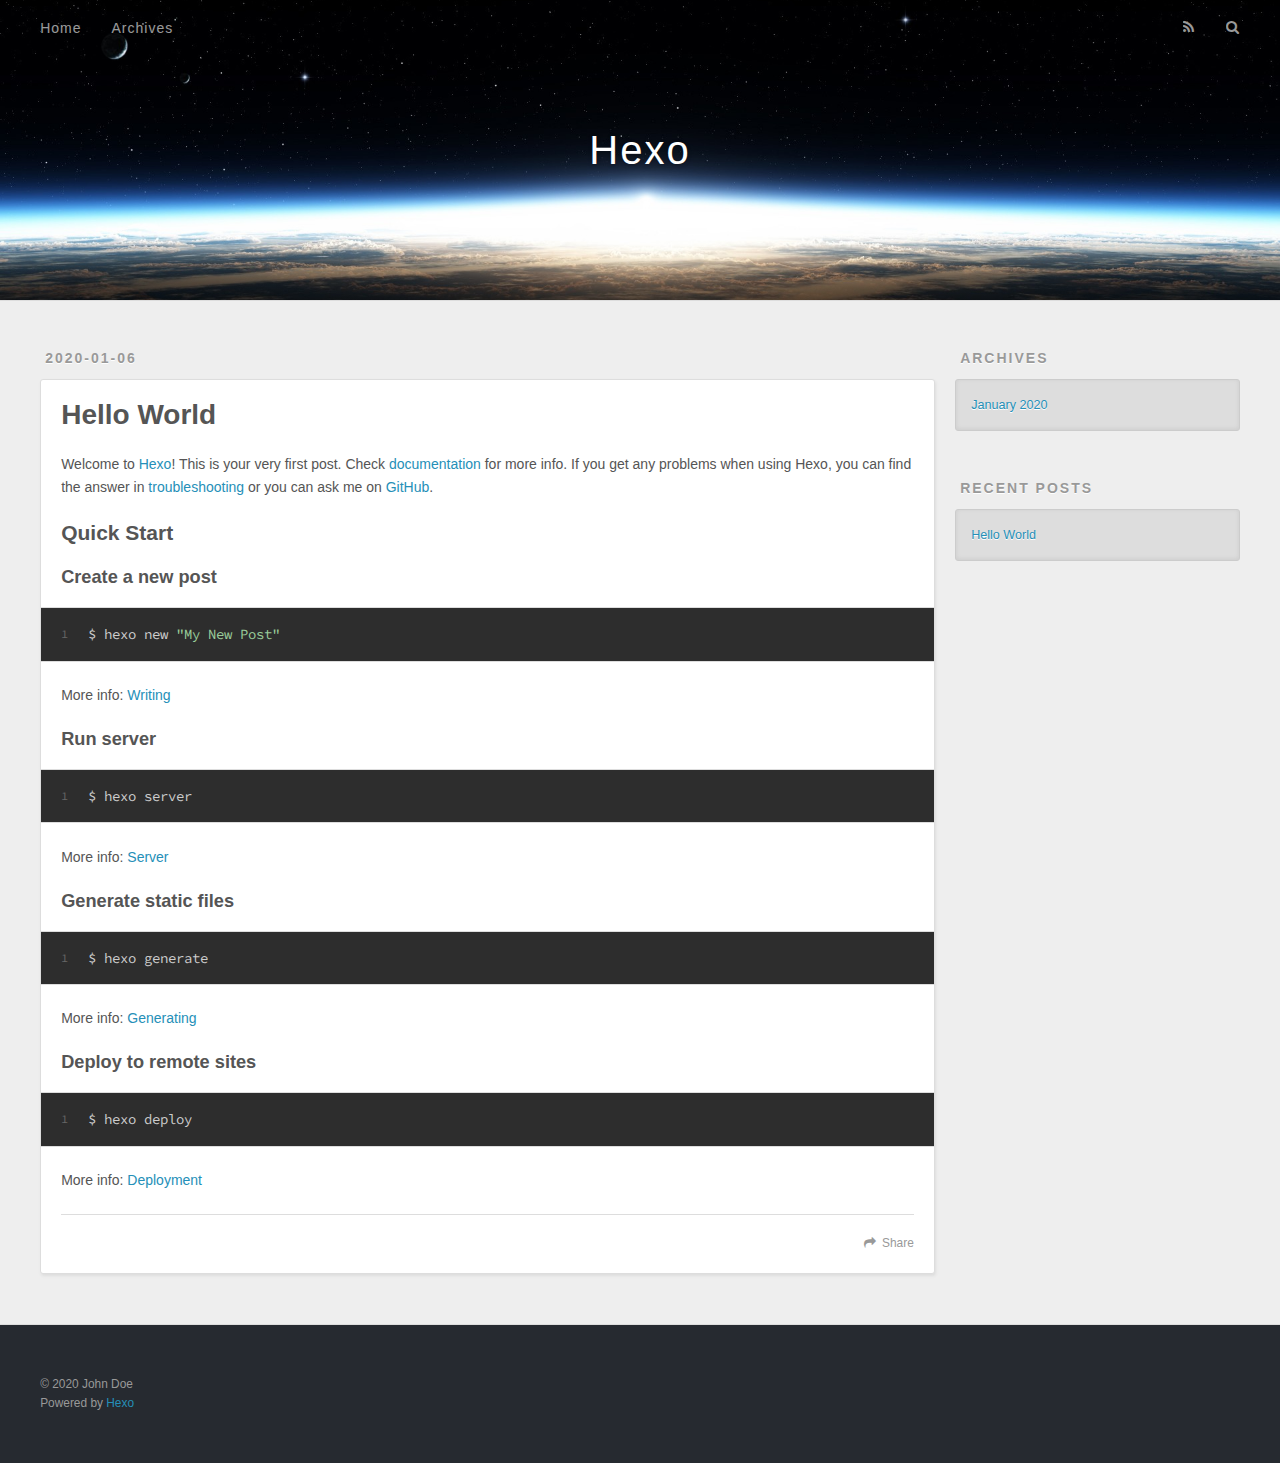
==== index.html @ 7b2fc975 "Site updated: 2020-01-06 14:04:21" ====
<!DOCTYPE html>
<html>
<head>
  <meta charset="utf-8">
  

  
  <title>Hexo</title>
  <meta name="viewport" content="width=device-width, initial-scale=1, maximum-scale=1">
  <meta property="og:type" content="website">
<meta property="og:title" content="Hexo">
<meta property="og:url" content="http://yoursite.com/index.html">
<meta property="og:site_name" content="Hexo">
<meta property="og:locale" content="en_US">
<meta property="article:author" content="John Doe">
<meta name="twitter:card" content="summary">
  
    <link rel="alternate" href="/atom.xml" title="Hexo" type="application/atom+xml">
  
  
    <link rel="icon" href="/favicon.png">
  
  
    <link href="//fonts.googleapis.com/css?family=Source+Code+Pro" rel="stylesheet" type="text/css">
  
  
<link rel="stylesheet" href="/css/style.css">

<meta name="generator" content="Hexo 4.2.0"></head>

<body>
  <div id="container">
    <div id="wrap">
      <header id="header">
  <div id="banner"></div>
  <div id="header-outer" class="outer">
    <div id="header-title" class="inner">
      <h1 id="logo-wrap">
        <a href="/" id="logo">Hexo</a>
      </h1>
      
    </div>
    <div id="header-inner" class="inner">
      <nav id="main-nav">
        <a id="main-nav-toggle" class="nav-icon"></a>
        
          <a class="main-nav-link" href="/">Home</a>
        
          <a class="main-nav-link" href="/archives">Archives</a>
        
      </nav>
      <nav id="sub-nav">
        
          <a id="nav-rss-link" class="nav-icon" href="/atom.xml" title="RSS Feed"></a>
        
        <a id="nav-search-btn" class="nav-icon" title="Search"></a>
      </nav>
      <div id="search-form-wrap">
        <form action="//google.com/search" method="get" accept-charset="UTF-8" class="search-form"><input type="search" name="q" class="search-form-input" placeholder="Search"><button type="submit" class="search-form-submit">&#xF002;</button><input type="hidden" name="sitesearch" value="http://yoursite.com"></form>
      </div>
    </div>
  </div>
</header>
      <div class="outer">
        <section id="main">
  
    <article id="post-hello-world" class="article article-type-post" itemscope itemprop="blogPost">
  <div class="article-meta">
    <a href="/2020/01/06/hello-world/" class="article-date">
  <time datetime="2020-01-06T05:38:58.947Z" itemprop="datePublished">2020-01-06</time>
</a>
    
  </div>
  <div class="article-inner">
    
    
      <header class="article-header">
        
  
    <h1 itemprop="name">
      <a class="article-title" href="/2020/01/06/hello-world/">Hello World</a>
    </h1>
  

      </header>
    
    <div class="article-entry" itemprop="articleBody">
      
        <p>Welcome to <a href="https://hexo.io/" target="_blank" rel="noopener">Hexo</a>! This is your very first post. Check <a href="https://hexo.io/docs/" target="_blank" rel="noopener">documentation</a> for more info. If you get any problems when using Hexo, you can find the answer in <a href="https://hexo.io/docs/troubleshooting.html" target="_blank" rel="noopener">troubleshooting</a> or you can ask me on <a href="https://github.com/hexojs/hexo/issues" target="_blank" rel="noopener">GitHub</a>.</p>
<h2 id="Quick-Start"><a href="#Quick-Start" class="headerlink" title="Quick Start"></a>Quick Start</h2><h3 id="Create-a-new-post"><a href="#Create-a-new-post" class="headerlink" title="Create a new post"></a>Create a new post</h3><figure class="highlight bash"><table><tr><td class="gutter"><pre><span class="line">1</span><br></pre></td><td class="code"><pre><span class="line">$ hexo new <span class="string">"My New Post"</span></span><br></pre></td></tr></table></figure>

<p>More info: <a href="https://hexo.io/docs/writing.html" target="_blank" rel="noopener">Writing</a></p>
<h3 id="Run-server"><a href="#Run-server" class="headerlink" title="Run server"></a>Run server</h3><figure class="highlight bash"><table><tr><td class="gutter"><pre><span class="line">1</span><br></pre></td><td class="code"><pre><span class="line">$ hexo server</span><br></pre></td></tr></table></figure>

<p>More info: <a href="https://hexo.io/docs/server.html" target="_blank" rel="noopener">Server</a></p>
<h3 id="Generate-static-files"><a href="#Generate-static-files" class="headerlink" title="Generate static files"></a>Generate static files</h3><figure class="highlight bash"><table><tr><td class="gutter"><pre><span class="line">1</span><br></pre></td><td class="code"><pre><span class="line">$ hexo generate</span><br></pre></td></tr></table></figure>

<p>More info: <a href="https://hexo.io/docs/generating.html" target="_blank" rel="noopener">Generating</a></p>
<h3 id="Deploy-to-remote-sites"><a href="#Deploy-to-remote-sites" class="headerlink" title="Deploy to remote sites"></a>Deploy to remote sites</h3><figure class="highlight bash"><table><tr><td class="gutter"><pre><span class="line">1</span><br></pre></td><td class="code"><pre><span class="line">$ hexo deploy</span><br></pre></td></tr></table></figure>

<p>More info: <a href="https://hexo.io/docs/one-command-deployment.html" target="_blank" rel="noopener">Deployment</a></p>

      
    </div>
    <footer class="article-footer">
      <a data-url="http://yoursite.com/2020/01/06/hello-world/" data-id="ck520ptpa0000sswb1iw3hkyk" class="article-share-link">Share</a>
      
      
    </footer>
  </div>
  
</article>


  


</section>
        
          <aside id="sidebar">
  
    

  
    

  
    
  
    
  <div class="widget-wrap">
    <h3 class="widget-title">Archives</h3>
    <div class="widget">
      <ul class="archive-list"><li class="archive-list-item"><a class="archive-list-link" href="/archives/2020/01/">January 2020</a></li></ul>
    </div>
  </div>


  
    
  <div class="widget-wrap">
    <h3 class="widget-title">Recent Posts</h3>
    <div class="widget">
      <ul>
        
          <li>
            <a href="/2020/01/06/hello-world/">Hello World</a>
          </li>
        
      </ul>
    </div>
  </div>

  
</aside>
        
      </div>
      <footer id="footer">
  
  <div class="outer">
    <div id="footer-info" class="inner">
      &copy; 2020 John Doe<br>
      Powered by <a href="http://hexo.io/" target="_blank">Hexo</a>
    </div>
  </div>
</footer>
    </div>
    <nav id="mobile-nav">
  
    <a href="/" class="mobile-nav-link">Home</a>
  
    <a href="/archives" class="mobile-nav-link">Archives</a>
  
</nav>
    

<script src="//ajax.googleapis.com/ajax/libs/jquery/2.0.3/jquery.min.js"></script>


  
<link rel="stylesheet" href="/fancybox/jquery.fancybox.css">

  
<script src="/fancybox/jquery.fancybox.pack.js"></script>




<script src="/js/script.js"></script>




  </div>
</body>
</html>
---- css/style.css ----
body {
  width: 100%;
}
body:before,
body:after {
  content: "";
  display: table;
}
body:after {
  clear: both;
}
html,
body,
div,
span,
applet,
object,
iframe,
h1,
h2,
h3,
h4,
h5,
h6,
p,
blockquote,
pre,
a,
abbr,
acronym,
address,
big,
cite,
code,
del,
dfn,
em,
img,
ins,
kbd,
q,
s,
samp,
small,
strike,
strong,
sub,
sup,
tt,
var,
dl,
dt,
dd,
ol,
ul,
li,
fieldset,
form,
label,
legend,
table,
caption,
tbody,
tfoot,
thead,
tr,
th,
td {
  margin: 0;
  padding: 0;
  border: 0;
  outline: 0;
  font-weight: inherit;
  font-style: inherit;
  font-family: inherit;
  font-size: 100%;
  vertical-align: baseline;
}
body {
  line-height: 1;
  color: #000;
  background: #fff;
}
ol,
ul {
  list-style: none;
}
table {
  border-collapse: separate;
  border-spacing: 0;
  vertical-align: middle;
}
caption,
th,
td {
  text-align: left;
  font-weight: normal;
  vertical-align: middle;
}
a img {
  border: none;
}
input,
button {
  margin: 0;
  padding: 0;
}
input::-moz-focus-inner,
button::-moz-focus-inner {
  border: 0;
  padding: 0;
}
@font-face {
  font-family: FontAwesome;
  font-style: normal;
  font-weight: normal;
  src: url("fonts/fontawesome-webfont.eot?v=#4.0.3");
  src: url("fonts/fontawesome-webfont.eot?#iefix&v=#4.0.3") format("embedded-opentype"), url("fonts/fontawesome-webfont.woff?v=#4.0.3") format("woff"), url("fonts/fontawesome-webfont.ttf?v=#4.0.3") format("truetype"), url("fonts/fontawesome-webfont.svg#fontawesomeregular?v=#4.0.3") format("svg");
}
html,
body,
#container {
  height: 100%;
}
body {
  background: #eee;
  font: 14px -apple-system, BlinkMacSystemFont, "Segoe UI", "Roboto", "Oxygen", "Ubuntu", "Cantarell", "Fira Sans", "Droid Sans", "Helvetica Neue", sans-serif;
  -webkit-text-size-adjust: 100%;
}
.outer {
  max-width: 1220px;
  margin: 0 auto;
  padding: 0 20px;
}
.outer:before,
.outer:after {
  content: "";
  display: table;
}
.outer:after {
  clear: both;
}
.inner {
  display: inline;
  float: left;
  width: 98.33333333333333%;
  margin: 0 0.833333333333333%;
}
.left,
.alignleft {
  float: left;
}
.right,
.alignright {
  float: right;
}
.clear {
  clear: both;
}
#container {
  position: relative;
}
.mobile-nav-on {
  overflow: hidden;
}
#wrap {
  height: 100%;
  width: 100%;
  position: absolute;
  top: 0;
  left: 0;
  -webkit-transition: 0.2s ease-out;
  -moz-transition: 0.2s ease-out;
  -ms-transition: 0.2s ease-out;
  transition: 0.2s ease-out;
  z-index: 1;
  background: #eee;
}
.mobile-nav-on #wrap {
  left: 280px;
}
@media screen and (min-width: 768px) {
  #main {
    display: inline;
    float: left;
    width: 73.33333333333333%;
    margin: 0 0.833333333333333%;
  }
}
.article-date,
.article-category-link,
.archive-year,
.widget-title {
  text-decoration: none;
  text-transform: uppercase;
  letter-spacing: 2px;
  color: #999;
  margin-bottom: 1em;
  margin-left: 5px;
  line-height: 1em;
  text-shadow: 0 1px #fff;
  font-weight: bold;
}
.article-inner,
.archive-article-inner {
  background: #fff;
  -webkit-box-shadow: 1px 2px 3px #ddd;
  box-shadow: 1px 2px 3px #ddd;
  border: 1px solid #ddd;
  border-radius: 3px;
}
.article-entry h1,
.widget h1 {
  font-size: 2em;
}
.article-entry h2,
.widget h2 {
  font-size: 1.5em;
}
.article-entry h3,
.widget h3 {
  font-size: 1.3em;
}
.article-entry h4,
.widget h4 {
  font-size: 1.2em;
}
.article-entry h5,
.widget h5 {
  font-size: 1em;
}
.article-entry h6,
.widget h6 {
  font-size: 1em;
  color: #999;
}
.article-entry hr,
.widget hr {
  border: 1px dashed #ddd;
}
.article-entry strong,
.widget strong {
  font-weight: bold;
}
.article-entry em,
.widget em,
.article-entry cite,
.widget cite {
  font-style: italic;
}
.article-entry sup,
.widget sup,
.article-entry sub,
.widget sub {
  font-size: 0.75em;
  line-height: 0;
  position: relative;
  vertical-align: baseline;
}
.article-entry sup,
.widget sup {
  top: -0.5em;
}
.article-entry sub,
.widget sub {
  bottom: -0.2em;
}
.article-entry small,
.widget small {
  font-size: 0.85em;
}
.article-entry acronym,
.widget acronym,
.article-entry abbr,
.widget abbr {
  border-bottom: 1px dotted;
}
.article-entry ul,
.widget ul,
.article-entry ol,
.widget ol,
.article-entry dl,
.widget dl {
  margin: 0 20px;
  line-height: 1.6em;
}
.article-entry ul ul,
.widget ul ul,
.article-entry ol ul,
.widget ol ul,
.article-entry ul ol,
.widget ul ol,
.article-entry ol ol,
.widget ol ol {
  margin-top: 0;
  margin-bottom: 0;
}
.article-entry ul,
.widget ul {
  list-style: disc;
}
.article-entry ol,
.widget ol {
  list-style: decimal;
}
.article-entry dt,
.widget dt {
  font-weight: bold;
}
#header {
  height: 300px;
  position: relative;
  border-bottom: 1px solid #ddd;
}
#header:before,
#header:after {
  content: "";
  position: absolute;
  left: 0;
  right: 0;
  height: 40px;
}
#header:before {
  top: 0;
  background: -webkit-linear-gradient(rgba(0,0,0,0.2), transparent);
  background: -moz-linear-gradient(rgba(0,0,0,0.2), transparent);
  background: -ms-linear-gradient(rgba(0,0,0,0.2), transparent);
  background: linear-gradient(rgba(0,0,0,0.2), transparent);
}
#header:after {
  bottom: 0;
  background: -webkit-linear-gradient(transparent, rgba(0,0,0,0.2));
  background: -moz-linear-gradient(transparent, rgba(0,0,0,0.2));
  background: -ms-linear-gradient(transparent, rgba(0,0,0,0.2));
  background: linear-gradient(transparent, rgba(0,0,0,0.2));
}
#header-outer {
  height: 100%;
  position: relative;
}
#header-inner {
  position: relative;
  overflow: hidden;
}
#banner {
  position: absolute;
  top: 0;
  left: 0;
  width: 100%;
  height: 100%;
  background: url("images/banner.jpg") center #000;
  -webkit-background-size: cover;
  -moz-background-size: cover;
  background-size: cover;
  z-index: -1;
}
#header-title {
  text-align: center;
  height: 40px;
  position: absolute;
  top: 50%;
  left: 0;
  margin-top: -20px;
}
#logo,
#subtitle {
  text-decoration: none;
  color: #fff;
  font-weight: 300;
  text-shadow: 0 1px 4px rgba(0,0,0,0.3);
}
#logo {
  font-size: 40px;
  line-height: 40px;
  letter-spacing: 2px;
}
#subtitle {
  font-size: 16px;
  line-height: 16px;
  letter-spacing: 1px;
}
#subtitle-wrap {
  margin-top: 16px;
}
#main-nav {
  float: left;
  margin-left: -15px;
}
.nav-icon,
.main-nav-link {
  float: left;
  color: #fff;
  opacity: 0.6;
  text-decoration: none;
  text-shadow: 0 1px rgba(0,0,0,0.2);
  -webkit-transition: opacity 0.2s;
  -moz-transition: opacity 0.2s;
  -ms-transition: opacity 0.2s;
  transition: opacity 0.2s;
  display: block;
  padding: 20px 15px;
}
.nav-icon:hover,
.main-nav-link:hover {
  opacity: 1;
}
.nav-icon {
  font-family: FontAwesome;
  text-align: center;
  font-size: 14px;
  width: 14px;
  height: 14px;
  padding: 20px 15px;
  position: relative;
  cursor: pointer;
}
.main-nav-link {
  font-weight: 300;
  letter-spacing: 1px;
}
@media screen and (max-width: 479px) {
  .main-nav-link {
    display: none;
  }
}
#main-nav-toggle {
  display: none;
}
#main-nav-toggle:before {
  content: "\f0c9";
}
@media screen and (max-width: 479px) {
  #main-nav-toggle {
    display: block;
  }
}
#sub-nav {
  float: right;
  margin-right: -15px;
}
#nav-rss-link:before {
  content: "\f09e";
}
#nav-search-btn:before {
  content: "\f002";
}
#search-form-wrap {
  position: absolute;
  top: 15px;
  width: 150px;
  height: 30px;
  right: -150px;
  opacity: 0;
  -webkit-transition: 0.2s ease-out;
  -moz-transition: 0.2s ease-out;
  -ms-transition: 0.2s ease-out;
  transition: 0.2s ease-out;
}
#search-form-wrap.on {
  opacity: 1;
  right: 0;
}
@media screen and (max-width: 479px) {
  #search-form-wrap {
    width: 100%;
    right: -100%;
  }
}
.search-form {
  position: absolute;
  top: 0;
  left: 0;
  right: 0;
  background: #fff;
  padding: 5px 15px;
  border-radius: 15px;
  -webkit-box-shadow: 0 0 10px rgba(0,0,0,0.3);
  box-shadow: 0 0 10px rgba(0,0,0,0.3);
}
.search-form-input {
  border: none;
  background: none;
  color: #555;
  width: 100%;
  font: 13px -apple-system, BlinkMacSystemFont, "Segoe UI", "Roboto", "Oxygen", "Ubuntu", "Cantarell", "Fira Sans", "Droid Sans", "Helvetica Neue", sans-serif;
  outline: none;
}
.search-form-input::-webkit-search-results-decoration,
.search-form-input::-webkit-search-cancel-button {
  -webkit-appearance: none;
}
.search-form-submit {
  position: absolute;
  top: 50%;
  right: 10px;
  margin-top: -7px;
  font: 13px FontAwesome;
  border: none;
  background: none;
  color: #bbb;
  cursor: pointer;
}
.search-form-submit:hover,
.search-form-submit:focus {
  color: #777;
}
.article {
  margin: 50px 0;
}
.article-inner {
  overflow: hidden;
}
.article-meta:before,
.article-meta:after {
  content: "";
  display: table;
}
.article-meta:after {
  clear: both;
}
.article-date {
  float: left;
}
.article-category {
  float: left;
  line-height: 1em;
  color: #ccc;
  text-shadow: 0 1px #fff;
  margin-left: 8px;
}
.article-category:before {
  content: "\2022";
}
.article-category-link {
  margin: 0 12px 1em;
}
.article-header {
  padding: 20px 20px 0;
}
.article-title {
  text-decoration: none;
  font-size: 2em;
  font-weight: bold;
  color: #555;
  line-height: 1.1em;
  -webkit-transition: color 0.2s;
  -moz-transition: color 0.2s;
  -ms-transition: color 0.2s;
  transition: color 0.2s;
}
a.article-title:hover {
  color: #258fb8;
}
.article-entry {
  color: #555;
  padding: 0 20px;
}
.article-entry:before,
.article-entry:after {
  content: "";
  display: table;
}
.article-entry:after {
  clear: both;
}
.article-entry p,
.article-entry table {
  line-height: 1.6em;
  margin: 1.6em 0;
}
.article-entry h1,
.article-entry h2,
.article-entry h3,
.article-entry h4,
.article-entry h5,
.article-entry h6 {
  font-weight: bold;
}
.article-entry h1,
.article-entry h2,
.article-entry h3,
.article-entry h4,
.article-entry h5,
.article-entry h6 {
  line-height: 1.1em;
  margin: 1.1em 0;
}
.article-entry a {
  color: #258fb8;
  text-decoration: none;
}
.article-entry a:hover {
  text-decoration: underline;
}
.article-entry ul,
.article-entry ol,
.article-entry dl {
  margin-top: 1.6em;
  margin-bottom: 1.6em;
}
.article-entry img,
.article-entry video {
  max-width: 100%;
  height: auto;
  display: block;
  margin: auto;
}
.article-entry iframe {
  border: none;
}
.article-entry table {
  width: 100%;
  border-collapse: collapse;
  border-spacing: 0;
}
.article-entry th {
  font-weight: bold;
  border-bottom: 3px solid #ddd;
  padding-bottom: 0.5em;
}
.article-entry td {
  border-bottom: 1px solid #ddd;
  padding: 10px 0;
}
.article-entry blockquote {
  font-family: Georgia, "Times New Roman", serif;
  font-size: 1.4em;
  margin: 1.6em 20px;
  text-align: center;
}
.article-entry blockquote footer {
  font-size: 14px;
  margin: 1.6em 0;
  font-family: -apple-system, BlinkMacSystemFont, "Segoe UI", "Roboto", "Oxygen", "Ubuntu", "Cantarell", "Fira Sans", "Droid Sans", "Helvetica Neue", sans-serif;
}
.article-entry blockquote footer cite:before {
  content: "—";
  padding: 0 0.5em;
}
.article-entry .pullquote {
  text-align: left;
  width: 45%;
  margin: 0;
}
.article-entry .pullquote.left {
  margin-left: 0.5em;
  margin-right: 1em;
}
.article-entry .pullquote.right {
  margin-right: 0.5em;
  margin-left: 1em;
}
.article-entry .caption {
  color: #999;
  display: block;
  font-size: 0.9em;
  margin-top: 0.5em;
  position: relative;
  text-align: center;
}
.article-entry .video-container {
  position: relative;
  padding-top: 56.25%;
  height: 0;
  overflow: hidden;
}
.article-entry .video-container iframe,
.article-entry .video-container object,
.article-entry .video-container embed {
  position: absolute;
  top: 0;
  left: 0;
  width: 100%;
  height: 100%;
  margin-top: 0;
}
.article-more-link a {
  display: inline-block;
  line-height: 1em;
  padding: 6px 15px;
  border-radius: 15px;
  background: #eee;
  color: #999;
  text-shadow: 0 1px #fff;
  text-decoration: none;
}
.article-more-link a:hover {
  background: #258fb8;
  color: #fff;
  text-decoration: none;
  text-shadow: 0 1px #1e7293;
}
.article-footer {
  font-size: 0.85em;
  line-height: 1.6em;
  border-top: 1px solid #ddd;
  padding-top: 1.6em;
  margin: 0 20px 20px;
}
.article-footer:before,
.article-footer:after {
  content: "";
  display: table;
}
.article-footer:after {
  clear: both;
}
.article-footer a {
  color: #999;
  text-decoration: none;
}
.article-footer a:hover {
  color: #555;
}
.article-tag-list-item {
  float: left;
  margin-right: 10px;
}
.article-tag-list-link:before {
  content: "#";
}
.article-comment-link {
  float: right;
}
.article-comment-link:before {
  content: "\f075";
  font-family: FontAwesome;
  padding-right: 8px;
}
.article-share-link {
  cursor: pointer;
  float: right;
  margin-left: 20px;
}
.article-share-link:before {
  content: "\f064";
  font-family: FontAwesome;
  padding-right: 6px;
}
#article-nav {
  position: relative;
}
#article-nav:before,
#article-nav:after {
  content: "";
  display: table;
}
#article-nav:after {
  clear: both;
}
@media screen and (min-width: 768px) {
  #article-nav {
    margin: 50px 0;
  }
  #article-nav:before {
    width: 8px;
    height: 8px;
    position: absolute;
    top: 50%;
    left: 50%;
    margin-top: -4px;
    margin-left: -4px;
    content: "";
    border-radius: 50%;
    background: #ddd;
    -webkit-box-shadow: 0 1px 2px #fff;
    box-shadow: 0 1px 2px #fff;
  }
}
.article-nav-link-wrap {
  text-decoration: none;
  text-shadow: 0 1px #fff;
  color: #999;
  -webkit-box-sizing: border-box;
  -moz-box-sizing: border-box;
  box-sizing: border-box;
  margin-top: 50px;
  text-align: center;
  display: block;
}
.article-nav-link-wrap:hover {
  color: #555;
}
@media screen and (min-width: 768px) {
  .article-nav-link-wrap {
    width: 50%;
    margin-top: 0;
  }
}
@media screen and (min-width: 768px) {
  #article-nav-newer {
    float: left;
    text-align: right;
    padding-right: 20px;
  }
}
@media screen and (min-width: 768px) {
  #article-nav-older {
    float: right;
    text-align: left;
    padding-left: 20px;
  }
}
.article-nav-caption {
  text-transform: uppercase;
  letter-spacing: 2px;
  color: #ddd;
  line-height: 1em;
  font-weight: bold;
}
#article-nav-newer .article-nav-caption {
  margin-right: -2px;
}
.article-nav-title {
  font-size: 0.85em;
  line-height: 1.6em;
  margin-top: 0.5em;
}
.article-share-box {
  position: absolute;
  display: none;
  background: #fff;
  -webkit-box-shadow: 1px 2px 10px rgba(0,0,0,0.2);
  box-shadow: 1px 2px 10px rgba(0,0,0,0.2);
  border-radius: 3px;
  margin-left: -145px;
  overflow: hidden;
  z-index: 1;
}
.article-share-box.on {
  display: block;
}
.article-share-input {
  width: 100%;
  background: none;
  -webkit-box-sizing: border-box;
  -moz-box-sizing: border-box;
  box-sizing: border-box;
  font: 14px -apple-system, BlinkMacSystemFont, "Segoe UI", "Roboto", "Oxygen", "Ubuntu", "Cantarell", "Fira Sans", "Droid Sans", "Helvetica Neue", sans-serif;
  padding: 0 15px;
  color: #555;
  outline: none;
  border: 1px solid #ddd;
  border-radius: 3px 3px 0 0;
  height: 36px;
  line-height: 36px;
}
.article-share-links {
  background: #eee;
}
.article-share-links:before,
.article-share-links:after {
  content: "";
  display: table;
}
.article-share-links:after {
  clear: both;
}
.article-share-twitter,
.article-share-facebook,
.article-share-pinterest,
.article-share-google {
  width: 50px;
  height: 36px;
  display: block;
  float: left;
  position: relative;
  color: #999;
  text-shadow: 0 1px #fff;
}
.article-share-twitter:before,
.article-share-facebook:before,
.article-share-pinterest:before,
.article-share-google:before {
  font-size: 20px;
  font-family: FontAwesome;
  width: 20px;
  height: 20px;
  position: absolute;
  top: 50%;
  left: 50%;
  margin-top: -10px;
  margin-left: -10px;
  text-align: center;
}
.article-share-twitter:hover,
.article-share-facebook:hover,
.article-share-pinterest:hover,
.article-share-google:hover {
  color: #fff;
}
.article-share-twitter:before {
  content: "\f099";
}
.article-share-twitter:hover {
  background: #00aced;
  text-shadow: 0 1px #008abe;
}
.article-share-facebook:before {
  content: "\f09a";
}
.article-share-facebook:hover {
  background: #3b5998;
  text-shadow: 0 1px #2f477a;
}
.article-share-pinterest:before {
  content: "\f0d2";
}
.article-share-pinterest:hover {
  background: #cb2027;
  text-shadow: 0 1px #a21a1f;
}
.article-share-google:before {
  content: "\f0d5";
}
.article-share-google:hover {
  background: #dd4b39;
  text-shadow: 0 1px #be3221;
}
.article-gallery {
  background: #000;
  position: relative;
}
.article-gallery-photos {
  position: relative;
  overflow: hidden;
}
.article-gallery-img {
  display: none;
  max-width: 100%;
}
.article-gallery-img:first-child {
  display: block;
}
.article-gallery-img.loaded {
  position: absolute;
  display: block;
}
.article-gallery-img img {
  display: block;
  max-width: 100%;
  margin: 0 auto;
}
#comments {
  background: #fff;
  -webkit-box-shadow: 1px 2px 3px #ddd;
  box-shadow: 1px 2px 3px #ddd;
  padding: 20px;
  border: 1px solid #ddd;
  border-radius: 3px;
  margin: 50px 0;
}
#comments a {
  color: #258fb8;
}
.archives-wrap {
  margin: 50px 0;
}
.archives:before,
.archives:after {
  content: "";
  display: table;
}
.archives:after {
  clear: both;
}
.archive-year-wrap {
  margin-bottom: 1em;
}
.archives {
  -webkit-column-gap: 10px;
  -moz-column-gap: 10px;
  column-gap: 10px;
}
@media screen and (min-width: 480px) and (max-width: 767px) {
  .archives {
    -webkit-column-count: 2;
    -moz-column-count: 2;
    column-count: 2;
  }
}
@media screen and (min-width: 768px) {
  .archives {
    -webkit-column-count: 3;
    -moz-column-count: 3;
    column-count: 3;
  }
}
.archive-article {
  -webkit-column-break-inside: avoid;
  page-break-inside: avoid;
  overflow: hidden;
  break-inside: avoid-column;
}
.archive-article-inner {
  padding: 10px;
  margin-bottom: 15px;
}
.archive-article-title {
  text-decoration: none;
  font-weight: bold;
  color: #555;
  -webkit-transition: color 0.2s;
  -moz-transition: color 0.2s;
  -ms-transition: color 0.2s;
  transition: color 0.2s;
  line-height: 1.6em;
}
.archive-article-title:hover {
  color: #258fb8;
}
.archive-article-footer {
  margin-top: 1em;
}
.archive-article-date {
  color: #999;
  text-decoration: none;
  font-size: 0.85em;
  line-height: 1em;
  margin-bottom: 0.5em;
  display: block;
}
#page-nav {
  margin: 50px auto;
  background: #fff;
  -webkit-box-shadow: 1px 2px 3px #ddd;
  box-shadow: 1px 2px 3px #ddd;
  border: 1px solid #ddd;
  border-radius: 3px;
  text-align: center;
  color: #999;
  overflow: hidden;
}
#page-nav:before,
#page-nav:after {
  content: "";
  display: table;
}
#page-nav:after {
  clear: both;
}
#page-nav a,
#page-nav span {
  padding: 10px 20px;
  line-height: 1;
  height: 2ex;
}
#page-nav a {
  color: #999;
  text-decoration: none;
}
#page-nav a:hover {
  background: #999;
  color: #fff;
}
#page-nav .prev {
  float: left;
}
#page-nav .next {
  float: right;
}
#page-nav .page-number {
  display: inline-block;
}
@media screen and (max-width: 479px) {
  #page-nav .page-number {
    display: none;
  }
}
#page-nav .current {
  color: #555;
  font-weight: bold;
}
#page-nav .space {
  color: #ddd;
}
#footer {
  background: #262a30;
  padding: 50px 0;
  border-top: 1px solid #ddd;
  color: #999;
}
#footer a {
  color: #258fb8;
  text-decoration: none;
}
#footer a:hover {
  text-decoration: underline;
}
#footer-info {
  line-height: 1.6em;
  font-size: 0.85em;
}
.article-entry pre,
.article-entry .highlight {
  background: #2d2d2d;
  margin: 0 -20px;
  padding: 15px 20px;
  border-style: solid;
  border-color: #ddd;
  border-width: 1px 0;
  overflow: auto;
  color: #ccc;
  line-height: 22.400000000000002px;
}
.article-entry .highlight .gutter pre,
.article-entry .gist .gist-file .gist-data .line-numbers {
  color: #666;
  font-size: 0.85em;
}
.article-entry pre,
.article-entry code {
  font-family: "Source Code Pro", Consolas, Monaco, Menlo, Consolas, monospace;
}
.article-entry code {
  background: #eee;
  text-shadow: 0 1px #fff;
  padding: 0 0.3em;
}
.article-entry pre code {
  background: none;
  text-shadow: none;
  padding: 0;
}
.article-entry .highlight pre {
  border: none;
  margin: 0;
  padding: 0;
}
.article-entry .highlight table {
  margin: 0;
  width: auto;
}
.article-entry .highlight td {
  border: none;
  padding: 0;
}
.article-entry .highlight figcaption {
  font-size: 0.85em;
  color: #999;
  line-height: 1em;
  margin-bottom: 1em;
}
.article-entry .highlight figcaption:before,
.article-entry .highlight figcaption:after {
  content: "";
  display: table;
}
.article-entry .highlight figcaption:after {
  clear: both;
}
.article-entry .highlight figcaption a {
  float: right;
}
.article-entry .highlight .gutter pre {
  text-align: right;
  padding-right: 20px;
}
.article-entry .highlight .line {
  height: 22.400000000000002px;
}
.article-entry .highlight .line.marked {
  background: #515151;
}
.article-entry .gist {
  margin: 0 -20px;
  border-style: solid;
  border-color: #ddd;
  border-width: 1px 0;
  background: #2d2d2d;
  padding: 15px 20px 15px 0;
}
.article-entry .gist .gist-file {
  border: none;
  font-family: "Source Code Pro", Consolas, Monaco, Menlo, Consolas, monospace;
  margin: 0;
}
.article-entry .gist .gist-file .gist-data {
  background: none;
  border: none;
}
.article-entry .gist .gist-file .gist-data .line-numbers {
  background: none;
  border: none;
  padding: 0 20px 0 0;
}
.article-entry .gist .gist-file .gist-data .line-data {
  padding: 0 !important;
}
.article-entry .gist .gist-file .highlight {
  margin: 0;
  padding: 0;
  border: none;
}
.article-entry .gist .gist-file .gist-meta {
  background: #2d2d2d;
  color: #999;
  font: 0.85em -apple-system, BlinkMacSystemFont, "Segoe UI", "Roboto", "Oxygen", "Ubuntu", "Cantarell", "Fira Sans", "Droid Sans", "Helvetica Neue", sans-serif;
  text-shadow: 0 0;
  padding: 0;
  margin-top: 1em;
  margin-left: 20px;
}
.article-entry .gist .gist-file .gist-meta a {
  color: #258fb8;
  font-weight: normal;
}
.article-entry .gist .gist-file .gist-meta a:hover {
  text-decoration: underline;
}
pre .comment,
pre .title {
  color: #999;
}
pre .variable,
pre .attribute,
pre .tag,
pre .regexp,
pre .ruby .constant,
pre .xml .tag .title,
pre .xml .pi,
pre .xml .doctype,
pre .html .doctype,
pre .css .id,
pre .css .class,
pre .css .pseudo {
  color: #f2777a;
}
pre .number,
pre .preprocessor,
pre .built_in,
pre .literal,
pre .params,
pre .constant {
  color: #f99157;
}
pre .class,
pre .ruby .class .title,
pre .css .rules .attribute {
  color: #9c9;
}
pre .string,
pre .value,
pre .inheritance,
pre .header,
pre .ruby .symbol,
pre .xml .cdata {
  color: #9c9;
}
pre .css .hexcolor {
  color: #6cc;
}
pre .function,
pre .python .decorator,
pre .python .title,
pre .ruby .function .title,
pre .ruby .title .keyword,
pre .perl .sub,
pre .javascript .title,
pre .coffeescript .title {
  color: #69c;
}
pre .keyword,
pre .javascript .function {
  color: #c9c;
}
@media screen and (max-width: 479px) {
  #mobile-nav {
    position: absolute;
    top: 0;
    left: 0;
    width: 280px;
    height: 100%;
    background: #191919;
    border-right: 1px solid #fff;
  }
}
@media screen and (max-width: 479px) {
  .mobile-nav-link {
    display: block;
    color: #999;
    text-decoration: none;
    padding: 15px 20px;
    font-weight: bold;
  }
  .mobile-nav-link:hover {
    color: #fff;
  }
}
@media screen and (min-width: 768px) {
  #sidebar {
    display: inline;
    float: left;
    width: 23.333333333333332%;
    margin: 0 0.833333333333333%;
  }
}
.widget-wrap {
  margin: 50px 0;
}
.widget {
  color: #777;
  text-shadow: 0 1px #fff;
  background: #ddd;
  -webkit-box-shadow: 0 -1px 4px #ccc inset;
  box-shadow: 0 -1px 4px #ccc inset;
  border: 1px solid #ccc;
  padding: 15px;
  border-radius: 3px;
}
.widget a {
  color: #258fb8;
  text-decoration: none;
}
.widget a:hover {
  text-decoration: underline;
}
.widget ul ul,
.widget ol ul,
.widget dl ul,
.widget ul ol,
.widget ol ol,
.widget dl ol,
.widget ul dl,
.widget ol dl,
.widget dl dl {
  margin-left: 15px;
  list-style: disc;
}
.widget {
  line-height: 1.6em;
  word-wrap: break-word;
  font-size: 0.9em;
}
.widget ul,
.widget ol {
  list-style: none;
  margin: 0;
}
.widget ul ul,
.widget ol ul,
.widget ul ol,
.widget ol ol {
  margin: 0 20px;
}
.widget ul ul,
.widget ol ul {
  list-style: disc;
}
.widget ul ol,
.widget ol ol {
  list-style: decimal;
}
.category-list-count,
.tag-list-count,
.archive-list-count {
  padding-left: 5px;
  color: #999;
  font-size: 0.85em;
}
.category-list-count:before,
.tag-list-count:before,
.archive-list-count:before {
  content: "(";
}
.category-list-count:after,
.tag-list-count:after,
.archive-list-count:after {
  content: ")";
}
.tagcloud a {
  margin-right: 5px;
  display: inline-block;
}
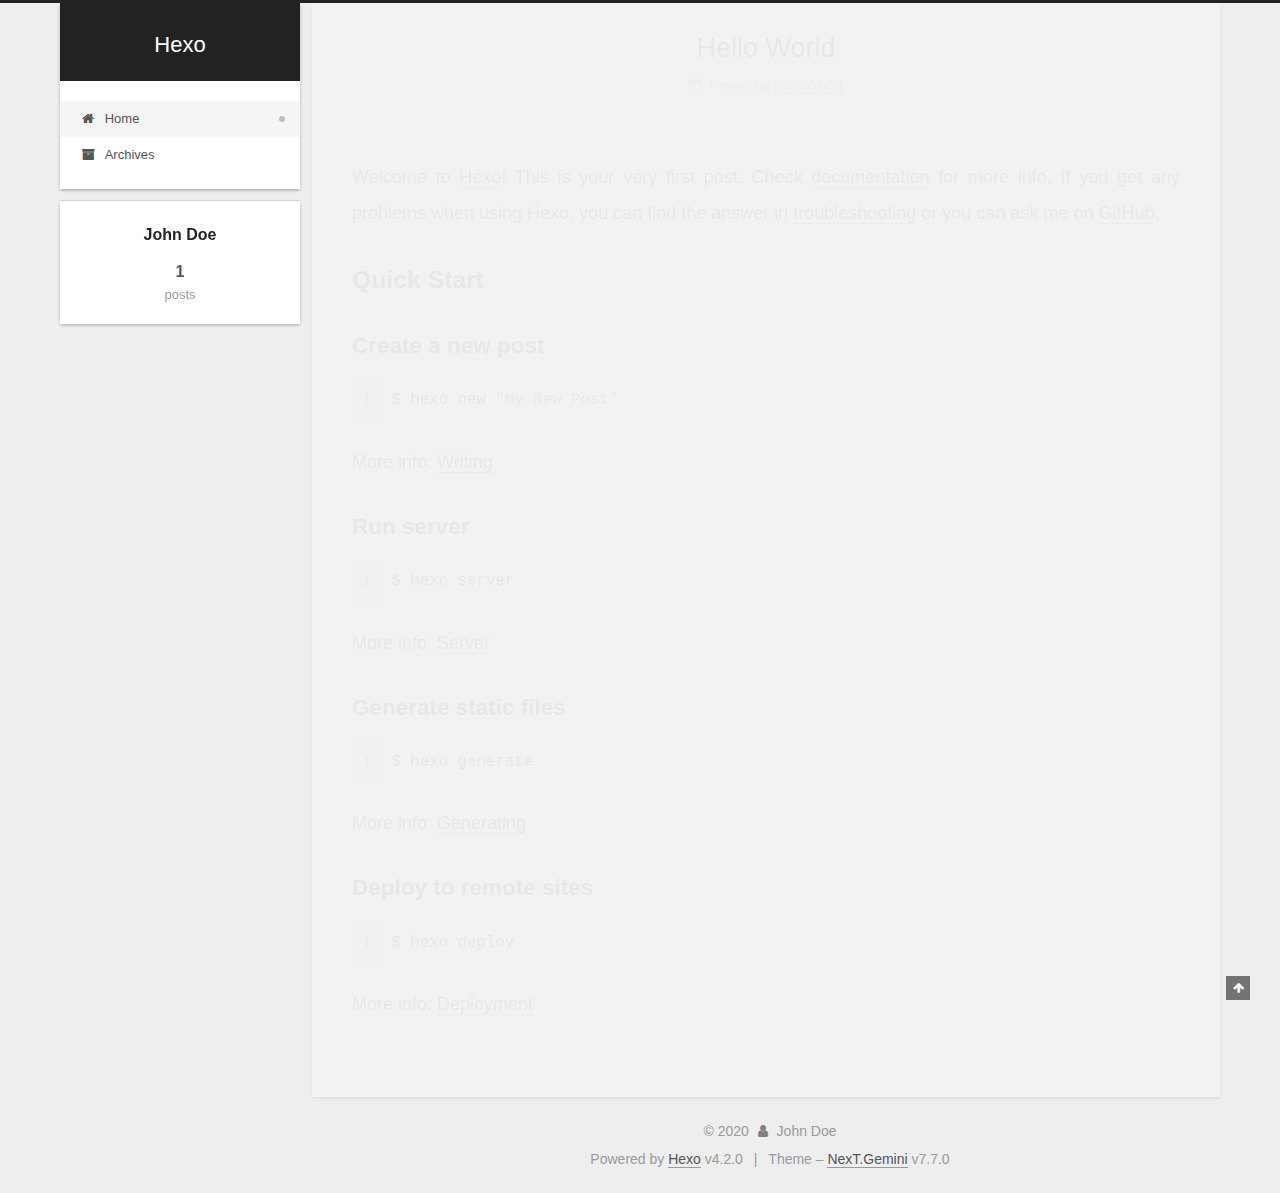
==== commit 4a0cab71: "Site updated: 2020-01-06 19:15:50" ====
--- a/index.html
+++ b/index.html
@@ -1,12 +1,51 @@
 <!DOCTYPE html>
-<html>
+<html lang="en">
 <head>
-  <meta charset="utf-8">
-  
-
-  
-  <title>Hexo</title>
-  <meta name="viewport" content="width=device-width, initial-scale=1, maximum-scale=1">
+  <meta charset="UTF-8">
+<meta name="viewport" content="width=device-width, initial-scale=1, maximum-scale=2">
+<meta name="theme-color" content="#222">
+<meta name="generator" content="Hexo 4.2.0">
+  <link rel="apple-touch-icon" sizes="180x180" href="/images/apple-touch-icon-next.png">
+  <link rel="icon" type="image/png" sizes="32x32" href="/images/favicon-32x32-next.png">
+  <link rel="icon" type="image/png" sizes="16x16" href="/images/favicon-16x16-next.png">
+  <link rel="mask-icon" href="/images/logo.svg" color="#222">
+
+<link rel="stylesheet" href="/css/main.css">
+
+
+<link rel="stylesheet" href="/lib/font-awesome/css/font-awesome.min.css">
+
+
+<script id="hexo-configurations">
+  var NexT = window.NexT || {};
+  var CONFIG = {
+    hostname: new URL('http://yoursite.com').hostname,
+    root: '/',
+    scheme: 'Gemini',
+    version: '7.7.0',
+    exturl: false,
+    sidebar: {"position":"left","display":"post","padding":18,"offset":12,"onmobile":false},
+    copycode: {"enable":false,"show_result":false,"style":null},
+    back2top: {"enable":true,"sidebar":false,"scrollpercent":false},
+    bookmark: {"enable":false,"color":"#222","save":"auto"},
+    fancybox: false,
+    mediumzoom: false,
+    lazyload: false,
+    pangu: false,
+    comments: {"style":"tabs","active":null,"storage":true,"lazyload":false,"nav":null},
+    algolia: {
+      appID: '',
+      apiKey: '',
+      indexName: '',
+      hits: {"per_page":10},
+      labels: {"input_placeholder":"Search for Posts","hits_empty":"We didn't find any results for the search: ${query}","hits_stats":"${hits} results found in ${time} ms"}
+    },
+    localsearch: {"enable":false,"trigger":"auto","top_n_per_article":1,"unescape":false,"preload":false},
+    path: '',
+    motion: {"enable":true,"async":false,"transition":{"post_block":"fadeIn","post_header":"slideDownIn","post_body":"slideDownIn","coll_header":"slideLeftIn","sidebar":"slideUpIn"}}
+  };
+</script>
+
   <meta property="og:type" content="website">
 <meta property="og:title" content="Hexo">
 <meta property="og:url" content="http://yoursite.com/index.html">
@@ -14,183 +53,339 @@
 <meta property="og:locale" content="en_US">
 <meta property="article:author" content="John Doe">
 <meta name="twitter:card" content="summary">
-  
-    <link rel="alternate" href="/atom.xml" title="Hexo" type="application/atom+xml">
-  
-  
-    <link rel="icon" href="/favicon.png">
-  
-  
-    <link href="//fonts.googleapis.com/css?family=Source+Code+Pro" rel="stylesheet" type="text/css">
-  
-  
-<link rel="stylesheet" href="/css/style.css">
-
-<meta name="generator" content="Hexo 4.2.0"></head>
-
-<body>
-  <div id="container">
-    <div id="wrap">
-      <header id="header">
-  <div id="banner"></div>
-  <div id="header-outer" class="outer">
-    <div id="header-title" class="inner">
-      <h1 id="logo-wrap">
-        <a href="/" id="logo">Hexo</a>
-      </h1>
+
+<link rel="canonical" href="http://yoursite.com/">
+
+
+<script id="page-configurations">
+  // https://hexo.io/docs/variables.html
+  CONFIG.page = {
+    sidebar: "",
+    isHome: true,
+    isPost: false
+  };
+</script>
+
+  <title>Hexo</title>
+  
+
+
+
+
+
+
+  <noscript>
+  <style>
+  .use-motion .brand,
+  .use-motion .menu-item,
+  .sidebar-inner,
+  .use-motion .post-block,
+  .use-motion .pagination,
+  .use-motion .comments,
+  .use-motion .post-header,
+  .use-motion .post-body,
+  .use-motion .collection-header { opacity: initial; }
+
+  .use-motion .site-title,
+  .use-motion .site-subtitle {
+    opacity: initial;
+    top: initial;
+  }
+
+  .use-motion .logo-line-before i { left: initial; }
+  .use-motion .logo-line-after i { right: initial; }
+  </style>
+</noscript>
+
+</head>
+
+<body itemscope itemtype="http://schema.org/WebPage">
+  <div class="container use-motion">
+    <div class="headband"></div>
+
+    <header class="header" itemscope itemtype="http://schema.org/WPHeader">
+      <div class="header-inner"><div class="site-brand-container">
+  <div class="site-meta">
+
+    <div>
+      <a href="/" class="brand" rel="start">
+        <span class="logo-line-before"><i></i></span>
+        <span class="site-title">Hexo</span>
+        <span class="logo-line-after"><i></i></span>
+      </a>
+    </div>
+  </div>
+
+  <div class="site-nav-toggle">
+    <div class="toggle" aria-label="Toggle navigation bar">
+      <span class="toggle-line toggle-line-first"></span>
+      <span class="toggle-line toggle-line-middle"></span>
+      <span class="toggle-line toggle-line-last"></span>
+    </div>
+  </div>
+</div>
+
+
+<nav class="site-nav">
+  
+  <ul id="menu" class="menu">
+        <li class="menu-item menu-item-home">
+
+    <a href="/" rel="section"><i class="fa fa-fw fa-home"></i>Home</a>
+
+  </li>
+        <li class="menu-item menu-item-archives">
+
+    <a href="/archives/" rel="section"><i class="fa fa-fw fa-archive"></i>Archives</a>
+
+  </li>
+  </ul>
+
+</nav>
+</div>
+    </header>
+
+    
+  <div class="back-to-top">
+    <i class="fa fa-arrow-up"></i>
+    <span>0%</span>
+  </div>
+
+
+    <main class="main">
+      <div class="main-inner">
+        <div class="content-wrap">
+          
+
+          <div class="content">
+            
+
+  <div class="posts-expand">
+        
+  
+  
+  <article itemscope itemtype="http://schema.org/Article" class="post-block home" lang="en">
+    <link itemprop="mainEntityOfPage" href="http://yoursite.com/2020/01/06/hello-world/">
+
+    <span hidden itemprop="author" itemscope itemtype="http://schema.org/Person">
+      <meta itemprop="image" content="/images/avatar.gif">
+      <meta itemprop="name" content="John Doe">
+      <meta itemprop="description" content="">
+    </span>
+
+    <span hidden itemprop="publisher" itemscope itemtype="http://schema.org/Organization">
+      <meta itemprop="name" content="Hexo">
+    </span>
+      <header class="post-header">
+        <h1 class="post-title" itemprop="name headline">
+          
+            <a href="/2020/01/06/hello-world/" class="post-title-link" itemprop="url">Hello World</a>
+        </h1>
+
+        <div class="post-meta">
+            <span class="post-meta-item">
+              <span class="post-meta-item-icon">
+                <i class="fa fa-calendar-o"></i>
+              </span>
+              <span class="post-meta-item-text">Posted on</span>
+
+              <time title="Created: 2020-01-06 13:38:58" itemprop="dateCreated datePublished" datetime="2020-01-06T13:38:58+08:00">2020-01-06</time>
+            </span>
+
+          
+
+        </div>
+      </header>
+
+    
+    
+    
+    <div class="post-body" itemprop="articleBody">
+
+      
+          <p>Welcome to <a href="https://hexo.io/" target="_blank" rel="noopener">Hexo</a>! This is your very first post. Check <a href="https://hexo.io/docs/" target="_blank" rel="noopener">documentation</a> for more info. If you get any problems when using Hexo, you can find the answer in <a href="https://hexo.io/docs/troubleshooting.html" target="_blank" rel="noopener">troubleshooting</a> or you can ask me on <a href="https://github.com/hexojs/hexo/issues" target="_blank" rel="noopener">GitHub</a>.</p>
+<h2 id="Quick-Start"><a href="#Quick-Start" class="headerlink" title="Quick Start"></a>Quick Start</h2><h3 id="Create-a-new-post"><a href="#Create-a-new-post" class="headerlink" title="Create a new post"></a>Create a new post</h3><figure class="highlight bash"><table><tr><td class="gutter"><pre><span class="line">1</span><br></pre></td><td class="code"><pre><span class="line">$ hexo new <span class="string">"My New Post"</span></span><br></pre></td></tr></table></figure>
+
+<p>More info: <a href="https://hexo.io/docs/writing.html" target="_blank" rel="noopener">Writing</a></p>
+<h3 id="Run-server"><a href="#Run-server" class="headerlink" title="Run server"></a>Run server</h3><figure class="highlight bash"><table><tr><td class="gutter"><pre><span class="line">1</span><br></pre></td><td class="code"><pre><span class="line">$ hexo server</span><br></pre></td></tr></table></figure>
+
+<p>More info: <a href="https://hexo.io/docs/server.html" target="_blank" rel="noopener">Server</a></p>
+<h3 id="Generate-static-files"><a href="#Generate-static-files" class="headerlink" title="Generate static files"></a>Generate static files</h3><figure class="highlight bash"><table><tr><td class="gutter"><pre><span class="line">1</span><br></pre></td><td class="code"><pre><span class="line">$ hexo generate</span><br></pre></td></tr></table></figure>
+
+<p>More info: <a href="https://hexo.io/docs/generating.html" target="_blank" rel="noopener">Generating</a></p>
+<h3 id="Deploy-to-remote-sites"><a href="#Deploy-to-remote-sites" class="headerlink" title="Deploy to remote sites"></a>Deploy to remote sites</h3><figure class="highlight bash"><table><tr><td class="gutter"><pre><span class="line">1</span><br></pre></td><td class="code"><pre><span class="line">$ hexo deploy</span><br></pre></td></tr></table></figure>
+
+<p>More info: <a href="https://hexo.io/docs/one-command-deployment.html" target="_blank" rel="noopener">Deployment</a></p>
+
       
     </div>
-    <div id="header-inner" class="inner">
-      <nav id="main-nav">
-        <a id="main-nav-toggle" class="nav-icon"></a>
+
+    
+    
+    
+      <footer class="post-footer">
+        <div class="post-eof"></div>
+      </footer>
+  </article>
+  
+  
+  
+
+  </div>
+
+  
+
+
+
+          </div>
+          
+
+<script>
+  window.addEventListener('tabs:register', () => {
+    let activeClass = CONFIG.comments.activeClass;
+    if (CONFIG.comments.storage) {
+      activeClass = localStorage.getItem('comments_active') || activeClass;
+    }
+    if (activeClass) {
+      let activeTab = document.querySelector(`a[href="#comment-${activeClass}"]`);
+      if (activeTab) {
+        activeTab.click();
+      }
+    }
+  });
+  if (CONFIG.comments.storage) {
+    window.addEventListener('tabs:click', event => {
+      if (!event.target.matches('.tabs-comment .tab-content .tab-pane')) return;
+      let commentClass = event.target.classList[1];
+      localStorage.setItem('comments_active', commentClass);
+    });
+  }
+</script>
+
+        </div>
+          
+  
+  <div class="toggle sidebar-toggle">
+    <span class="toggle-line toggle-line-first"></span>
+    <span class="toggle-line toggle-line-middle"></span>
+    <span class="toggle-line toggle-line-last"></span>
+  </div>
+
+  <aside class="sidebar">
+    <div class="sidebar-inner">
+
+      <ul class="sidebar-nav motion-element">
+        <li class="sidebar-nav-toc">
+          Table of Contents
+        </li>
+        <li class="sidebar-nav-overview">
+          Overview
+        </li>
+      </ul>
+
+      <!--noindex-->
+      <div class="post-toc-wrap sidebar-panel">
+      </div>
+      <!--/noindex-->
+
+      <div class="site-overview-wrap sidebar-panel">
+        <div class="site-author motion-element" itemprop="author" itemscope itemtype="http://schema.org/Person">
+  <p class="site-author-name" itemprop="name">John Doe</p>
+  <div class="site-description" itemprop="description"></div>
+</div>
+<div class="site-state-wrap motion-element">
+  <nav class="site-state">
+      <div class="site-state-item site-state-posts">
+          <a href="/archives/">
         
-          <a class="main-nav-link" href="/">Home</a>
+          <span class="site-state-item-count">1</span>
+          <span class="site-state-item-name">posts</span>
+        </a>
+      </div>
+  </nav>
+</div>
+
+
+
+      </div>
+
+    </div>
+  </aside>
+  <div id="sidebar-dimmer"></div>
+
+
+      </div>
+    </main>
+
+    <footer class="footer">
+      <div class="footer-inner">
         
-          <a class="main-nav-link" href="/archives">Archives</a>
+
+<div class="copyright">
+  
+  &copy; 
+  <span itemprop="copyrightYear">2020</span>
+  <span class="with-love">
+    <i class="fa fa-user"></i>
+  </span>
+  <span class="author" itemprop="copyrightHolder">John Doe</span>
+</div>
+  <div class="powered-by">Powered by <a href="https://hexo.io/" class="theme-link" rel="noopener" target="_blank">Hexo</a> v4.2.0
+  </div>
+  <span class="post-meta-divider">|</span>
+  <div class="theme-info">Theme – <a href="https://theme-next.org/" class="theme-link" rel="noopener" target="_blank">NexT.Gemini</a> v7.7.0
+  </div>
+
         
-      </nav>
-      <nav id="sub-nav">
-        
-          <a id="nav-rss-link" class="nav-icon" href="/atom.xml" title="RSS Feed"></a>
-        
-        <a id="nav-search-btn" class="nav-icon" title="Search"></a>
-      </nav>
-      <div id="search-form-wrap">
-        <form action="//google.com/search" method="get" accept-charset="UTF-8" class="search-form"><input type="search" name="q" class="search-form-input" placeholder="Search"><button type="submit" class="search-form-submit">&#xF002;</button><input type="hidden" name="sitesearch" value="http://yoursite.com"></form>
-      </div>
-    </div>
-  </div>
-</header>
-      <div class="outer">
-        <section id="main">
-  
-    <article id="post-hello-world" class="article article-type-post" itemscope itemprop="blogPost">
-  <div class="article-meta">
-    <a href="/2020/01/06/hello-world/" class="article-date">
-  <time datetime="2020-01-06T05:38:58.947Z" itemprop="datePublished">2020-01-06</time>
-</a>
-    
-  </div>
-  <div class="article-inner">
-    
-    
-      <header class="article-header">
-        
-  
-    <h1 itemprop="name">
-      <a class="article-title" href="/2020/01/06/hello-world/">Hello World</a>
-    </h1>
-  
-
-      </header>
-    
-    <div class="article-entry" itemprop="articleBody">
-      
-        <p>Welcome to <a href="https://hexo.io/" target="_blank" rel="noopener">Hexo</a>! This is your very first post. Check <a href="https://hexo.io/docs/" target="_blank" rel="noopener">documentation</a> for more info. If you get any problems when using Hexo, you can find the answer in <a href="https://hexo.io/docs/troubleshooting.html" target="_blank" rel="noopener">troubleshooting</a> or you can ask me on <a href="https://github.com/hexojs/hexo/issues" target="_blank" rel="noopener">GitHub</a>.</p>
-<h2 id="Quick-Start"><a href="#Quick-Start" class="headerlink" title="Quick Start"></a>Quick Start</h2><h3 id="Create-a-new-post"><a href="#Create-a-new-post" class="headerlink" title="Create a new post"></a>Create a new post</h3><figure class="highlight bash"><table><tr><td class="gutter"><pre><span class="line">1</span><br></pre></td><td class="code"><pre><span class="line">$ hexo new <span class="string">"My New Post"</span></span><br></pre></td></tr></table></figure>
-
-<p>More info: <a href="https://hexo.io/docs/writing.html" target="_blank" rel="noopener">Writing</a></p>
-<h3 id="Run-server"><a href="#Run-server" class="headerlink" title="Run server"></a>Run server</h3><figure class="highlight bash"><table><tr><td class="gutter"><pre><span class="line">1</span><br></pre></td><td class="code"><pre><span class="line">$ hexo server</span><br></pre></td></tr></table></figure>
-
-<p>More info: <a href="https://hexo.io/docs/server.html" target="_blank" rel="noopener">Server</a></p>
-<h3 id="Generate-static-files"><a href="#Generate-static-files" class="headerlink" title="Generate static files"></a>Generate static files</h3><figure class="highlight bash"><table><tr><td class="gutter"><pre><span class="line">1</span><br></pre></td><td class="code"><pre><span class="line">$ hexo generate</span><br></pre></td></tr></table></figure>
-
-<p>More info: <a href="https://hexo.io/docs/generating.html" target="_blank" rel="noopener">Generating</a></p>
-<h3 id="Deploy-to-remote-sites"><a href="#Deploy-to-remote-sites" class="headerlink" title="Deploy to remote sites"></a>Deploy to remote sites</h3><figure class="highlight bash"><table><tr><td class="gutter"><pre><span class="line">1</span><br></pre></td><td class="code"><pre><span class="line">$ hexo deploy</span><br></pre></td></tr></table></figure>
-
-<p>More info: <a href="https://hexo.io/docs/one-command-deployment.html" target="_blank" rel="noopener">Deployment</a></p>
-
-      
-    </div>
-    <footer class="article-footer">
-      <a data-url="http://yoursite.com/2020/01/06/hello-world/" data-id="ck520ptpa0000sswb1iw3hkyk" class="article-share-link">Share</a>
-      
-      
+
+
+
+
+
+
+
+
+      </div>
     </footer>
   </div>
-  
-</article>
-
-
-  
-
-
-</section>
-        
-          <aside id="sidebar">
-  
-    
-
-  
-    
-
-  
-    
-  
-    
-  <div class="widget-wrap">
-    <h3 class="widget-title">Archives</h3>
-    <div class="widget">
-      <ul class="archive-list"><li class="archive-list-item"><a class="archive-list-link" href="/archives/2020/01/">January 2020</a></li></ul>
-    </div>
-  </div>
-
-
-  
-    
-  <div class="widget-wrap">
-    <h3 class="widget-title">Recent Posts</h3>
-    <div class="widget">
-      <ul>
-        
-          <li>
-            <a href="/2020/01/06/hello-world/">Hello World</a>
-          </li>
-        
-      </ul>
-    </div>
-  </div>
-
-  
-</aside>
-        
-      </div>
-      <footer id="footer">
-  
-  <div class="outer">
-    <div id="footer-info" class="inner">
-      &copy; 2020 John Doe<br>
-      Powered by <a href="http://hexo.io/" target="_blank">Hexo</a>
-    </div>
-  </div>
-</footer>
-    </div>
-    <nav id="mobile-nav">
-  
-    <a href="/" class="mobile-nav-link">Home</a>
-  
-    <a href="/archives" class="mobile-nav-link">Archives</a>
-  
-</nav>
-    
-
-<script src="//ajax.googleapis.com/ajax/libs/jquery/2.0.3/jquery.min.js"></script>
-
-
-  
-<link rel="stylesheet" href="/fancybox/jquery.fancybox.css">
-
-  
-<script src="/fancybox/jquery.fancybox.pack.js"></script>
-
-
-
-
-<script src="/js/script.js"></script>
-
-
-
-
-  </div>
+
+  
+  <script src="/lib/anime.min.js"></script>
+  <script src="/lib/velocity/velocity.min.js"></script>
+  <script src="/lib/velocity/velocity.ui.min.js"></script>
+
+<script src="/js/utils.js"></script>
+
+<script src="/js/motion.js"></script>
+
+
+<script src="/js/schemes/pisces.js"></script>
+
+
+<script src="/js/next-boot.js"></script>
+
+
+
+
+  
+
+
+
+
+
+
+
+
+
+
+
+
+
+
+
+  
+
+  
+
 </body>
-</html>+</html>
--- a/css/main.css
+++ b/css/main.css
@@ -0,0 +1,2593 @@
+html {
+  line-height: 1.15; /* 1 */
+  -webkit-text-size-adjust: 100%; /* 2 */
+}
+body {
+  margin: 0;
+}
+main {
+  display: block;
+}
+h1 {
+  font-size: 2em;
+  margin: 0.67em 0;
+}
+hr {
+  box-sizing: content-box; /* 1 */
+  height: 0; /* 1 */
+  overflow: visible; /* 2 */
+}
+pre {
+  font-family: monospace, monospace; /* 1 */
+  font-size: 1em; /* 2 */
+}
+a {
+  background: transparent;
+}
+abbr[title] {
+  border-bottom: none; /* 1 */
+  text-decoration: underline; /* 2 */
+  text-decoration: underline dotted; /* 2 */
+}
+b,
+strong {
+  font-weight: bolder;
+}
+code,
+kbd,
+samp {
+  font-family: monospace, monospace; /* 1 */
+  font-size: 1em; /* 2 */
+}
+small {
+  font-size: 80%;
+}
+sub,
+sup {
+  font-size: 75%;
+  line-height: 0;
+  position: relative;
+  vertical-align: baseline;
+}
+sub {
+  bottom: -0.25em;
+}
+sup {
+  top: -0.5em;
+}
+img {
+  border-style: none;
+}
+button,
+input,
+optgroup,
+select,
+textarea {
+  font-family: inherit; /* 1 */
+  font-size: 100%; /* 1 */
+  line-height: 1.15; /* 1 */
+  margin: 0; /* 2 */
+}
+button,
+input {
+/* 1 */
+  overflow: visible;
+}
+button,
+select {
+/* 1 */
+  text-transform: none;
+}
+button,
+[type='button'],
+[type='reset'],
+[type='submit'] {
+  -webkit-appearance: button;
+}
+button::-moz-focus-inner,
+[type='button']::-moz-focus-inner,
+[type='reset']::-moz-focus-inner,
+[type='submit']::-moz-focus-inner {
+  border-style: none;
+  padding: 0;
+}
+button:-moz-focusring,
+[type='button']:-moz-focusring,
+[type='reset']:-moz-focusring,
+[type='submit']:-moz-focusring {
+  outline: 1px dotted ButtonText;
+}
+fieldset {
+  padding: 0.35em 0.75em 0.625em;
+}
+legend {
+  box-sizing: border-box; /* 1 */
+  color: inherit; /* 2 */
+  display: table; /* 1 */
+  max-width: 100%; /* 1 */
+  padding: 0; /* 3 */
+  white-space: normal; /* 1 */
+}
+progress {
+  vertical-align: baseline;
+}
+textarea {
+  overflow: auto;
+}
+[type='checkbox'],
+[type='radio'] {
+  box-sizing: border-box; /* 1 */
+  padding: 0; /* 2 */
+}
+[type='number']::-webkit-inner-spin-button,
+[type='number']::-webkit-outer-spin-button {
+  height: auto;
+}
+[type='search'] {
+  outline-offset: -2px; /* 2 */
+  -webkit-appearance: textfield; /* 1 */
+}
+[type='search']::-webkit-search-decoration {
+  -webkit-appearance: none;
+}
+::-webkit-file-upload-button {
+  font: inherit; /* 2 */
+  -webkit-appearance: button; /* 1 */
+}
+details {
+  display: block;
+}
+summary {
+  display: list-item;
+}
+template {
+  display: none;
+}
+[hidden] {
+  display: none;
+}
+::selection {
+  background: #262a30;
+  color: #fff;
+}
+html,
+body {
+  height: 100%;
+}
+body {
+  background: #eee;
+  color: #555;
+  font-family: 'Lato', "PingFang SC", "Microsoft YaHei", sans-serif;
+  font-size: 1em;
+  line-height: 2;
+}
+@media (max-width: 991px) {
+  body {
+    padding-left: 0 !important;
+    padding-right: 0 !important;
+  }
+}
+h1,
+h2,
+h3,
+h4,
+h5,
+h6 {
+  font-family: 'Lato', "PingFang SC", "Microsoft YaHei", sans-serif;
+  font-weight: bold;
+  line-height: 1.5;
+  margin: 20px 0 15px;
+}
+h1 {
+  font-size: 1.5em;
+}
+h2 {
+  font-size: 1.375em;
+}
+h3 {
+  font-size: 1.25em;
+}
+h4 {
+  font-size: 1.125em;
+}
+h5 {
+  font-size: 1em;
+}
+h6 {
+  font-size: 0.875em;
+}
+p {
+  margin: 0 0 20px 0;
+}
+a,
+span.exturl {
+  border-bottom: 1px solid #999;
+  color: #555;
+  outline: 0;
+  text-decoration: none;
+  overflow-wrap: break-word;
+  word-wrap: break-word;
+  cursor: pointer;
+}
+a:hover,
+span.exturl:hover {
+  border-bottom-color: #222;
+  color: #222;
+}
+iframe,
+img,
+video {
+  display: block;
+  margin-left: auto;
+  margin-right: auto;
+  max-width: 100%;
+}
+hr {
+  background-color: #ddd;
+  background-image: repeating-linear-gradient(-45deg, #fff, #fff 4px, transparent 4px, transparent 8px);
+  border: 0;
+  height: 3px;
+  margin: 40px 0;
+}
+blockquote {
+  border-left: 4px solid #ddd;
+  color: #666;
+  margin: 0;
+  padding: 0 15px;
+}
+blockquote cite::before {
+  content: '-';
+  padding: 0 5px;
+}
+dt {
+  font-weight: 700;
+}
+dd {
+  margin: 0;
+  padding: 0;
+}
+kbd {
+  background-color: #f5f5f5;
+  background-image: linear-gradient(#eee, #fff, #eee);
+  border: 1px solid #ccc;
+  border-radius: 0.2em;
+  box-shadow: 0.1em 0.1em 0.2em rgba(0,0,0,0.1);
+  font-family: inherit;
+  padding: 0.1em 0.3em;
+  white-space: nowrap;
+}
+.table-container {
+  -webkit-overflow-scrolling: touch;
+  overflow: auto;
+}
+table {
+  border-collapse: collapse;
+  border-spacing: 0;
+  font-size: 0.875em;
+  margin: 0 0 20px 0;
+  width: 100%;
+}
+tbody tr:nth-of-type(odd) {
+  background: #f9f9f9;
+}
+tbody tr:hover {
+  background: #f5f5f5;
+}
+caption,
+th,
+td {
+  font-weight: normal;
+  padding: 8px;
+  text-align: left;
+  vertical-align: middle;
+}
+th,
+td {
+  border: 1px solid #ddd;
+  border-bottom: 3px solid #ddd;
+}
+th {
+  font-weight: 700;
+  padding-bottom: 10px;
+}
+td {
+  border-bottom-width: 1px;
+}
+.btn {
+  background: #fff;
+  border: 2px solid #555;
+  border-radius: 2px;
+  color: #555;
+  display: inline-block;
+  font-size: 0.875em;
+  line-height: 2;
+  padding: 0 20px;
+  text-decoration: none;
+  transition-property: background-color;
+  transition-delay: 0s;
+  transition-duration: 0.2s;
+  transition-timing-function: ease-in-out;
+}
+.btn:hover {
+  background: #222;
+  border-color: #222;
+  color: #fff;
+}
+.btn + .btn {
+  margin: 0 0 8px 8px;
+}
+.btn .fa-fw {
+  text-align: left;
+  width: 1.285714285714286em;
+}
+.toggle {
+  line-height: 0;
+}
+.toggle .toggle-line {
+  background: #fff;
+  display: inline-block;
+  height: 2px;
+  left: 0;
+  position: relative;
+  top: 0;
+  transition: all 0.4s;
+  vertical-align: top;
+  width: 100%;
+}
+.toggle .toggle-line:not(:first-child) {
+  margin-top: 3px;
+}
+.toggle.toggle-arrow .toggle-line-first {
+  left: 50%;
+  top: 2px;
+  transform: rotate(45deg);
+  width: 50%;
+}
+.toggle.toggle-arrow .toggle-line-middle {
+  left: 2px;
+  width: 90%;
+}
+.toggle.toggle-arrow .toggle-line-last {
+  left: 50%;
+  top: -2px;
+  transform: rotate(-45deg);
+  width: 50%;
+}
+.toggle.toggle-close .toggle-line-first {
+  transform: rotate(-45deg);
+  top: 5px;
+}
+.toggle.toggle-close .toggle-line-middle {
+  opacity: 0;
+}
+.toggle.toggle-close .toggle-line-last {
+  transform: rotate(45deg);
+  top: -5px;
+}
+.highlight,
+pre {
+  background: #f7f7f7;
+  color: #4d4d4c;
+  line-height: 1.6;
+  margin: 0 auto 20px;
+}
+pre,
+code {
+  font-family: consolas, Menlo, monospace, "PingFang SC", "Microsoft YaHei";
+}
+code {
+  background: #eee;
+  border-radius: 3px;
+  color: #555;
+  padding: 2px 4px;
+  overflow-wrap: break-word;
+  word-wrap: break-word;
+}
+.highlight *::selection {
+  background: #d6d6d6;
+}
+.highlight pre {
+  border: 0;
+  margin: 0;
+  padding: 10px 0;
+}
+.highlight table {
+  border: 0;
+  margin: 0;
+  width: auto;
+}
+.highlight td {
+  border: 0;
+  padding: 0;
+}
+.highlight figcaption {
+  background: #eee;
+  color: #4d4d4c;
+  font-size: 0.875em;
+  line-height: 1.2;
+  padding: 0.5em;
+}
+.highlight figcaption::before,
+.highlight figcaption::after {
+  content: ' ';
+  display: table;
+}
+.highlight figcaption::after {
+  clear: both;
+}
+.highlight figcaption a {
+  color: #4d4d4c;
+  float: right;
+}
+.highlight figcaption a:hover {
+  border-bottom-color: #4d4d4c;
+}
+.highlight .gutter {
+  -moz-user-select: none;
+  -ms-user-select: none;
+  -webkit-user-select: none;
+  user-select: none;
+}
+.highlight .gutter pre {
+  background: #eff2f3;
+  color: #869194;
+  padding-left: 10px;
+  padding-right: 10px;
+  text-align: right;
+}
+.highlight .code pre {
+  background: #f7f7f7;
+  padding-left: 10px;
+  width: 100%;
+}
+.gist table {
+  width: auto;
+}
+.gist table td {
+  border: 0;
+}
+pre {
+  overflow: auto;
+  padding: 10px;
+}
+pre code {
+  background: none;
+  color: #4d4d4c;
+  font-size: 0.875em;
+  padding: 0;
+  text-shadow: none;
+}
+pre .deletion {
+  background: #fdd;
+}
+pre .addition {
+  background: #dfd;
+}
+pre .meta {
+  color: #eab700;
+  -moz-user-select: none;
+  -ms-user-select: none;
+  -webkit-user-select: none;
+  user-select: none;
+}
+pre .comment {
+  color: #8e908c;
+}
+pre .variable,
+pre .attribute,
+pre .tag,
+pre .name,
+pre .regexp,
+pre .ruby .constant,
+pre .xml .tag .title,
+pre .xml .pi,
+pre .xml .doctype,
+pre .html .doctype,
+pre .css .id,
+pre .css .class,
+pre .css .pseudo {
+  color: #c82829;
+}
+pre .number,
+pre .preprocessor,
+pre .built_in,
+pre .builtin-name,
+pre .literal,
+pre .params,
+pre .constant,
+pre .command {
+  color: #f5871f;
+}
+pre .ruby .class .title,
+pre .css .rules .attribute,
+pre .string,
+pre .symbol,
+pre .value,
+pre .inheritance,
+pre .header,
+pre .ruby .symbol,
+pre .xml .cdata,
+pre .special,
+pre .formula {
+  color: #718c00;
+}
+pre .title,
+pre .css .hexcolor {
+  color: #3e999f;
+}
+pre .function,
+pre .python .decorator,
+pre .python .title,
+pre .ruby .function .title,
+pre .ruby .title .keyword,
+pre .perl .sub,
+pre .javascript .title,
+pre .coffeescript .title {
+  color: #4271ae;
+}
+pre .keyword,
+pre .javascript .function {
+  color: #8959a8;
+}
+.blockquote-center {
+  border-left: none;
+  margin: 40px 0;
+  padding: 0;
+  position: relative;
+  text-align: center;
+}
+.blockquote-center::before,
+.blockquote-center::after {
+  background-repeat: no-repeat;
+  background-size: 22px 22px;
+  content: ' ';
+  display: block;
+  height: 24px;
+  opacity: 0.2;
+  position: absolute;
+  width: 100%;
+}
+.blockquote-center::before {
+  background-image: url("../images/quote-l.svg");
+  background-position: 0 -6px;
+  border-top: 1px solid #ccc;
+  top: -20px;
+}
+.blockquote-center::after {
+  background-image: url("../images/quote-r.svg");
+  background-position: 100% 8px;
+  border-bottom: 1px solid #ccc;
+  bottom: -20px;
+}
+.blockquote-center p,
+.blockquote-center div {
+  text-align: center;
+}
+.post-body .group-picture img {
+  margin: 0 auto;
+  padding: 0 3px;
+}
+.group-picture-row {
+  margin-bottom: 6px;
+  overflow: hidden;
+}
+.group-picture-column {
+  float: left;
+  margin-bottom: 10px;
+}
+.post-body .label {
+  display: inline;
+  padding: 0 2px;
+}
+.post-body .label.default {
+  background: #f0f0f0;
+}
+.post-body .label.primary {
+  background: #efe6f7;
+}
+.post-body .label.info {
+  background: #e5f2f8;
+}
+.post-body .label.success {
+  background: #e7f4e9;
+}
+.post-body .label.warning {
+  background: #fcf6e1;
+}
+.post-body .label.danger {
+  background: #fae8eb;
+}
+.post-body .tabs {
+  margin-bottom: 20px;
+}
+.post-body .tabs,
+.tabs-comment {
+  display: block;
+  padding-top: 10px;
+  position: relative;
+}
+.post-body .tabs ul.nav-tabs,
+.tabs-comment ul.nav-tabs {
+  display: flex;
+  flex-wrap: wrap;
+  margin: 0;
+  margin-bottom: -1px;
+  padding: 0;
+}
+@media (max-width: 413px) {
+  .post-body .tabs ul.nav-tabs,
+  .tabs-comment ul.nav-tabs {
+    display: block;
+    margin-bottom: 5px;
+  }
+}
+.post-body .tabs ul.nav-tabs li.tab,
+.tabs-comment ul.nav-tabs li.tab {
+  background: #fff;
+  border-bottom: 1px solid #ddd;
+  border-left: 1px solid transparent;
+  border-right: 1px solid transparent;
+  border-top: 3px solid transparent;
+  flex-grow: 1;
+  list-style-type: none;
+  border-radius: 0 0 0 0;
+}
+@media (max-width: 413px) {
+  .post-body .tabs ul.nav-tabs li.tab,
+  .tabs-comment ul.nav-tabs li.tab {
+    border-bottom: 1px solid transparent;
+    border-left: 3px solid transparent;
+    border-right: 1px solid transparent;
+    border-top: 1px solid transparent;
+  }
+}
+@media (max-width: 413px) {
+  .post-body .tabs ul.nav-tabs li.tab,
+  .tabs-comment ul.nav-tabs li.tab {
+    border-radius: 0;
+  }
+}
+.post-body .tabs ul.nav-tabs li.tab a,
+.tabs-comment ul.nav-tabs li.tab a {
+  border-bottom: initial;
+  display: block;
+  line-height: 1.8;
+  outline: 0;
+  padding: 0.25em 0.75em;
+  text-align: center;
+  transition-delay: 0s;
+  transition-duration: 0.2s;
+  transition-timing-function: ease-out;
+}
+.post-body .tabs ul.nav-tabs li.tab a i,
+.tabs-comment ul.nav-tabs li.tab a i {
+  width: 1.285714285714286em;
+}
+.post-body .tabs ul.nav-tabs li.tab.active,
+.tabs-comment ul.nav-tabs li.tab.active {
+  border-bottom: 1px solid transparent;
+  border-left: 1px solid #ddd;
+  border-right: 1px solid #ddd;
+  border-top: 3px solid #fc6423;
+}
+@media (max-width: 413px) {
+  .post-body .tabs ul.nav-tabs li.tab.active,
+  .tabs-comment ul.nav-tabs li.tab.active {
+    border-bottom: 1px solid #ddd;
+    border-left: 3px solid #fc6423;
+    border-right: 1px solid #ddd;
+    border-top: 1px solid #ddd;
+  }
+}
+.post-body .tabs ul.nav-tabs li.tab.active a,
+.tabs-comment ul.nav-tabs li.tab.active a {
+  color: #555;
+  cursor: default;
+}
+.post-body .tabs .tab-content .tab-pane,
+.tabs-comment .tab-content .tab-pane {
+  border: 1px solid #ddd;
+  padding: 20px 20px 0 20px;
+  border-radius: 0;
+}
+.post-body .tabs .tab-content .tab-pane:not(.active),
+.tabs-comment .tab-content .tab-pane:not(.active) {
+  display: none;
+}
+.post-body .tabs .tab-content .tab-pane.active,
+.tabs-comment .tab-content .tab-pane.active {
+  display: block;
+}
+.post-body .tabs .tab-content .tab-pane.active:nth-of-type(1),
+.tabs-comment .tab-content .tab-pane.active:nth-of-type(1) {
+  border-radius: 0 0 0 0;
+}
+@media (max-width: 413px) {
+  .post-body .tabs .tab-content .tab-pane.active:nth-of-type(1),
+  .tabs-comment .tab-content .tab-pane.active:nth-of-type(1) {
+    border-radius: 0;
+  }
+}
+.post-body .note {
+  border-radius: 3px;
+  margin-bottom: 20px;
+  padding: 15px;
+  position: relative;
+  border: 1px solid #eee;
+  border-left-width: 5px;
+}
+.post-body .note h2,
+.post-body .note h3,
+.post-body .note h4,
+.post-body .note h5,
+.post-body .note h6 {
+  margin-top: 0;
+  border-bottom: initial;
+  margin-bottom: 0;
+  padding-top: 0;
+}
+.post-body .note p:first-child,
+.post-body .note ul:first-child,
+.post-body .note ol:first-child,
+.post-body .note table:first-child,
+.post-body .note pre:first-child,
+.post-body .note blockquote:first-child,
+.post-body .note img:first-child {
+  margin-top: 0;
+}
+.post-body .note p:last-child,
+.post-body .note ul:last-child,
+.post-body .note ol:last-child,
+.post-body .note table:last-child,
+.post-body .note pre:last-child,
+.post-body .note blockquote:last-child,
+.post-body .note img:last-child {
+  margin-bottom: 0;
+}
+.post-body .note.default {
+  border-left-color: #777;
+}
+.post-body .note.default h2,
+.post-body .note.default h3,
+.post-body .note.default h4,
+.post-body .note.default h5,
+.post-body .note.default h6 {
+  color: #777;
+}
+.post-body .note.primary {
+  border-left-color: #6f42c1;
+}
+.post-body .note.primary h2,
+.post-body .note.primary h3,
+.post-body .note.primary h4,
+.post-body .note.primary h5,
+.post-body .note.primary h6 {
+  color: #6f42c1;
+}
+.post-body .note.info {
+  border-left-color: #428bca;
+}
+.post-body .note.info h2,
+.post-body .note.info h3,
+.post-body .note.info h4,
+.post-body .note.info h5,
+.post-body .note.info h6 {
+  color: #428bca;
+}
+.post-body .note.success {
+  border-left-color: #5cb85c;
+}
+.post-body .note.success h2,
+.post-body .note.success h3,
+.post-body .note.success h4,
+.post-body .note.success h5,
+.post-body .note.success h6 {
+  color: #5cb85c;
+}
+.post-body .note.warning {
+  border-left-color: #f0ad4e;
+}
+.post-body .note.warning h2,
+.post-body .note.warning h3,
+.post-body .note.warning h4,
+.post-body .note.warning h5,
+.post-body .note.warning h6 {
+  color: #f0ad4e;
+}
+.post-body .note.danger {
+  border-left-color: #d9534f;
+}
+.post-body .note.danger h2,
+.post-body .note.danger h3,
+.post-body .note.danger h4,
+.post-body .note.danger h5,
+.post-body .note.danger h6 {
+  color: #d9534f;
+}
+.pagination .prev,
+.pagination .next,
+.pagination .page-number,
+.pagination .space {
+  display: inline-block;
+  margin: 0 10px;
+  padding: 0 11px;
+  position: relative;
+  top: -1px;
+}
+@media (max-width: 767px) {
+  .pagination .prev,
+  .pagination .next,
+  .pagination .page-number,
+  .pagination .space {
+    margin: 0 5px;
+  }
+}
+.pagination {
+  border-top: 1px solid #eee;
+  margin: 120px 0 0;
+  text-align: center;
+}
+.pagination .prev,
+.pagination .next,
+.pagination .page-number {
+  border-bottom: 0;
+  border-top: 1px solid #eee;
+  transition-property: border-color;
+  transition-delay: 0s;
+  transition-duration: 0.2s;
+  transition-timing-function: ease-in-out;
+}
+.pagination .prev:hover,
+.pagination .next:hover,
+.pagination .page-number:hover {
+  border-top-color: #222;
+}
+.pagination .space {
+  margin: 0;
+  padding: 0;
+}
+.pagination .prev {
+  margin-left: 0;
+}
+.pagination .next {
+  margin-right: 0;
+}
+.pagination .page-number.current {
+  background: #ccc;
+  border-top-color: #ccc;
+  color: #fff;
+}
+@media (max-width: 767px) {
+  .pagination {
+    border-top: none;
+  }
+  .pagination .prev,
+  .pagination .next,
+  .pagination .page-number {
+    border-bottom: 1px solid #eee;
+    border-top: 0;
+    margin-bottom: 10px;
+    padding: 0 10px;
+  }
+  .pagination .prev:hover,
+  .pagination .next:hover,
+  .pagination .page-number:hover {
+    border-bottom-color: #222;
+  }
+}
+.comments {
+  margin: 60px 20px 0;
+  overflow: hidden;
+}
+.comment-button-group {
+  display: flex;
+  flex-wrap: wrap-reverse;
+  justify-content: center;
+  margin: 1em 0;
+}
+.comment-button-group .comment-button {
+  margin: 0.1em 0.2em;
+}
+.comment-button-group .comment-button.active {
+  background: #222;
+  border-color: #222;
+  color: #fff;
+}
+.comment-position {
+  display: none;
+}
+.comment-position.active {
+  display: block;
+}
+.tabs-comment {
+  background: #fff;
+  margin-top: 4em;
+  padding-top: 0;
+}
+.tabs-comment .comments {
+  border: 0;
+  box-shadow: none;
+  margin-top: 0;
+  padding-top: 0;
+}
+.container {
+  min-height: 100%;
+  position: relative;
+}
+.main-inner {
+  margin: 0 auto;
+  width: calc(100% - 20px);
+}
+@media (min-width: 1200px) {
+  .main-inner {
+    width: 1160px;
+  }
+}
+@media (min-width: 1600px) {
+  .main-inner {
+    width: 73%;
+  }
+}
+.header {
+  background: transparent;
+}
+.header-inner {
+  margin: 0 auto;
+  position: relative;
+  width: calc(100% - 20px);
+}
+@media (min-width: 1200px) {
+  .header-inner {
+    width: 1160px;
+  }
+}
+@media (min-width: 1600px) {
+  .header-inner {
+    width: 73%;
+  }
+}
+.headband {
+  background: #222;
+  height: 3px;
+}
+.site-meta {
+  margin: 0;
+  text-align: center;
+}
+@media (max-width: 767px) {
+  .site-meta {
+    text-align: center;
+  }
+}
+.brand {
+  background: #222;
+  border-bottom: none;
+  color: #fff;
+  display: inline-block;
+  line-height: 1.375em;
+  padding: 0 40px;
+  position: relative;
+}
+.brand:hover {
+  color: #fff;
+}
+.site-title {
+  display: inline-block;
+  font-family: 'Lato', "PingFang SC", "Microsoft YaHei", sans-serif;
+  font-size: 1.375em;
+  font-weight: normal;
+  line-height: 1.5;
+  vertical-align: top;
+}
+.site-subtitle {
+  color: #ddd;
+  font-size: 0.8125em;
+  margin-top: 10px;
+}
+.use-motion .brand {
+  opacity: 0;
+}
+.use-motion .site-title,
+.use-motion .site-subtitle,
+.use-motion .custom-logo-image {
+  opacity: 0;
+  position: relative;
+  top: -10px;
+}
+.site-nav-toggle {
+  display: none;
+  left: 10px;
+  position: absolute;
+}
+@media (max-width: 767px) {
+  .site-nav-toggle {
+    display: block;
+  }
+}
+.site-nav-toggle .toggle {
+  background: transparent;
+  border: 0;
+  margin-top: 2px;
+  padding: 10px;
+  width: 22px;
+}
+.site-nav-toggle .toggle .toggle-line {
+  background: #555;
+  border-radius: 1px;
+}
+.site-nav {
+  display: block;
+}
+@media (max-width: 767px) {
+  .site-nav {
+    clear: both;
+    display: none;
+  }
+}
+.site-nav.site-nav-on {
+  display: block;
+}
+.menu {
+  margin-top: 20px;
+  padding-left: 0;
+  text-align: center;
+}
+.menu-item {
+  display: inline-block;
+  list-style: none;
+  margin: 0 10px;
+}
+@media (max-width: 767px) {
+  .menu-item {
+    margin-top: 10px;
+  }
+}
+.menu-item a,
+.menu-item span.exturl {
+  border-bottom: 0;
+  display: block;
+  font-size: 0.8125em;
+  transition-property: border-color;
+  transition-delay: 0s;
+  transition-duration: 0.2s;
+  transition-timing-function: ease-in-out;
+}
+@media (hover: none) {
+  .menu-item a:hover,
+  .menu-item span.exturl:hover {
+    border-bottom-color: transparent !important;
+  }
+}
+.menu-item .fa {
+  margin-right: 8px;
+}
+.menu-item .badge {
+  display: inline-block;
+  font-weight: 700;
+  line-height: 1;
+  margin-left: 0.35em;
+  margin-top: 0.35em;
+  text-align: center;
+  white-space: nowrap;
+}
+@media (max-width: 767px) {
+  .menu-item .badge {
+    float: right;
+    margin-left: 0;
+  }
+}
+.use-motion .menu-item {
+  opacity: 0;
+}
+.sidebar {
+  background: #222;
+  bottom: 0;
+  box-shadow: inset 0 2px 6px #000;
+  position: fixed;
+  top: 0;
+  z-index: 1200;
+}
+.sidebar a,
+.sidebar span.exturl {
+  border-bottom-color: #555;
+  color: #999;
+}
+.sidebar a:hover,
+.sidebar span.exturl:hover {
+  border-bottom-color: #eee;
+  color: #eee;
+}
+@media (max-width: 991px) {
+  .sidebar {
+    display: none;
+  }
+}
+.sidebar-inner {
+  color: #999;
+  padding: 18px 10px;
+  text-align: center;
+}
+.site-overview-wrap {
+  overflow-x: hidden;
+  overflow-y: auto;
+}
+.cc-license {
+  margin-top: 10px;
+  text-align: center;
+}
+.cc-license .cc-opacity {
+  border-bottom: none;
+  opacity: 0.7;
+}
+.cc-license .cc-opacity:hover {
+  opacity: 0.9;
+}
+.cc-license img {
+  display: inline-block;
+}
+.site-author-image {
+  border: 1px solid #eee;
+  display: block;
+  height: auto;
+  margin: 0 auto;
+  max-width: 120px;
+  padding: 2px;
+}
+.site-author-name {
+  color: #222;
+  font-weight: 600;
+  margin: 0;
+  text-align: center;
+}
+.site-description {
+  color: #999;
+  font-size: 0.8125em;
+  margin-top: 0;
+  text-align: center;
+}
+.links-of-author {
+  margin-top: 15px;
+}
+.links-of-author a,
+.links-of-author span.exturl {
+  border-bottom-color: #555;
+  display: inline-block;
+  font-size: 0.8125em;
+  margin-bottom: 10px;
+  margin-right: 10px;
+  vertical-align: middle;
+}
+.links-of-author a::before,
+.links-of-author span.exturl::before {
+  background: #134eff;
+  border-radius: 50%;
+  content: ' ';
+  display: inline-block;
+  height: 4px;
+  margin-right: 3px;
+  vertical-align: middle;
+  width: 4px;
+}
+.sidebar-button {
+  margin-top: 15px;
+}
+.sidebar-button a {
+  border: 1px solid #fc6423;
+  border-radius: 4px;
+  color: #fc6423;
+  display: inline-block;
+  padding: 0 15px;
+}
+.sidebar-button a .fa {
+  margin-right: 5px;
+}
+.sidebar-button a:hover {
+  background: #fc6423;
+  border: 1px solid #fc6423;
+  color: #fff;
+}
+.sidebar-button a:hover .fa {
+  color: #fff;
+}
+.links-of-blogroll {
+  font-size: 0.8125em;
+  margin-top: 10px;
+}
+.links-of-blogroll-title {
+  font-size: 0.875em;
+  font-weight: 600;
+  margin-top: 0;
+}
+.links-of-blogroll-list {
+  list-style: none;
+  margin: 0;
+  padding: 0;
+}
+.links-of-blogroll-item {
+  padding: 2px 10px;
+}
+.links-of-blogroll-item a,
+.links-of-blogroll-item span.exturl {
+  box-sizing: border-box;
+  display: inline-block;
+  max-width: 280px;
+  overflow: hidden;
+  text-overflow: ellipsis;
+  white-space: nowrap;
+}
+#sidebar-dimmer {
+  display: none;
+}
+@media (max-width: 767px) {
+  #sidebar-dimmer {
+    background: #000;
+    display: block;
+    height: 100%;
+    left: 100%;
+    opacity: 0;
+    position: fixed;
+    top: 0;
+    width: 100%;
+    z-index: 1100;
+  }
+  .sidebar-active + #sidebar-dimmer {
+    opacity: 0.7;
+    transform: translateX(-100%);
+    transition: opacity 0.5s;
+  }
+}
+.sidebar-nav {
+  margin: 0;
+  padding-bottom: 20px;
+  padding-left: 0;
+}
+.sidebar-nav li {
+  border-bottom: 1px solid transparent;
+  color: #555;
+  cursor: pointer;
+  display: inline-block;
+  font-size: 0.875em;
+}
+.sidebar-nav li.sidebar-nav-overview {
+  margin-left: 10px;
+}
+.sidebar-nav li:hover {
+  color: #fc6423;
+}
+.sidebar-nav .sidebar-nav-active {
+  border-bottom-color: #fc6423;
+  color: #fc6423;
+}
+.sidebar-nav .sidebar-nav-active:hover {
+  color: #fc6423;
+}
+.sidebar-panel {
+  display: none;
+}
+.sidebar-panel-active {
+  display: block;
+}
+.sidebar-toggle {
+  background: #222;
+  bottom: 45px;
+  cursor: pointer;
+  height: 14px;
+  left: 30px;
+  padding: 5px;
+  position: fixed;
+  width: 14px;
+  z-index: 1300;
+}
+@media (max-width: 991px) {
+  .sidebar-toggle {
+    left: 20px;
+    opacity: 0.8;
+    display: none;
+  }
+}
+.sidebar-toggle:hover .toggle-line {
+  background: #fc6423;
+}
+.post-toc-wrap {
+  overflow-x: hidden;
+  overflow-y: auto;
+}
+.post-toc {
+  font-size: 0.875em;
+}
+.post-toc ol {
+  list-style: none;
+  margin: 0;
+  padding: 0 2px 5px 10px;
+  text-align: left;
+}
+.post-toc ol > ol {
+  padding-left: 0;
+}
+.post-toc ol a {
+  border-bottom-color: #ccc;
+  color: #666;
+  transition-property: all;
+  transition-delay: 0s;
+  transition-duration: 0.2s;
+  transition-timing-function: ease-in-out;
+}
+.post-toc ol a:hover {
+  border-bottom-color: #000;
+  color: #000;
+}
+.post-toc .nav-item {
+  line-height: 1.8;
+  overflow: hidden;
+  text-overflow: ellipsis;
+  white-space: nowrap;
+}
+.post-toc .nav .nav-child {
+  display: none;
+}
+.post-toc .nav .active > .nav-child {
+  display: block;
+}
+.post-toc .nav .active-current > .nav-child {
+  display: block;
+}
+.post-toc .nav .active-current > .nav-child > .nav-item {
+  display: block;
+}
+.post-toc .nav .active > a {
+  border-bottom-color: #fc6423;
+  color: #fc6423;
+}
+.post-toc .nav .active-current > a {
+  color: #fc6423;
+}
+.post-toc .nav .active-current > a:hover {
+  color: #fc6423;
+}
+.site-state {
+  display: flex;
+  justify-content: center;
+  line-height: 1.4;
+  margin-top: 10px;
+  overflow: hidden;
+  text-align: center;
+  white-space: nowrap;
+}
+.site-state-item {
+  padding: 0 15px;
+}
+.site-state-item:not(:first-child) {
+  border-left: 1px solid #eee;
+}
+.site-state-item a {
+  border-bottom: none;
+}
+.site-state-item-count {
+  color: inherit;
+  display: block;
+  font-size: 1em;
+  font-weight: 600;
+  text-align: center;
+}
+.site-state-item-name {
+  color: #999;
+  font-size: 0.8125em;
+}
+.footer {
+  color: #999;
+  font-size: 0.875em;
+  padding: 20px 0;
+}
+.footer.footer-fixed {
+  bottom: 0;
+  left: 0;
+  position: absolute;
+  right: 0;
+}
+.footer-inner {
+  box-sizing: border-box;
+  margin: 0 auto;
+  text-align: center;
+  width: calc(100% - 20px);
+}
+@media (min-width: 1200px) {
+  .footer-inner {
+    width: 1160px;
+  }
+}
+@media (min-width: 1600px) {
+  .footer-inner {
+    width: 73%;
+  }
+}
+.with-love {
+  color: #808080;
+  display: inline-block;
+  margin: 0 5px;
+}
+.powered-by,
+.theme-info {
+  display: inline-block;
+}
+@-moz-keyframes iconAnimate {
+  0%, 100% {
+    transform: scale(1);
+  }
+  10%, 30% {
+    transform: scale(0.9);
+  }
+  20%, 40%, 60%, 80% {
+    transform: scale(1.1);
+  }
+  50%, 70% {
+    transform: scale(1.1);
+  }
+}
+@-webkit-keyframes iconAnimate {
+  0%, 100% {
+    transform: scale(1);
+  }
+  10%, 30% {
+    transform: scale(0.9);
+  }
+  20%, 40%, 60%, 80% {
+    transform: scale(1.1);
+  }
+  50%, 70% {
+    transform: scale(1.1);
+  }
+}
+@-o-keyframes iconAnimate {
+  0%, 100% {
+    transform: scale(1);
+  }
+  10%, 30% {
+    transform: scale(0.9);
+  }
+  20%, 40%, 60%, 80% {
+    transform: scale(1.1);
+  }
+  50%, 70% {
+    transform: scale(1.1);
+  }
+}
+@keyframes iconAnimate {
+  0%, 100% {
+    transform: scale(1);
+  }
+  10%, 30% {
+    transform: scale(0.9);
+  }
+  20%, 40%, 60%, 80% {
+    transform: scale(1.1);
+  }
+  50%, 70% {
+    transform: scale(1.1);
+  }
+}
+.back-to-top {
+  background: #222;
+  bottom: -100px;
+  box-sizing: border-box;
+  color: #fff;
+  cursor: pointer;
+  font-size: 12px;
+  left: 30px;
+  opacity: 0.6;
+  padding: 0 6px;
+  position: fixed;
+  text-align: center;
+  transition-property: bottom;
+  z-index: 1300;
+  transition-delay: 0s;
+  transition-duration: 0.2s;
+  transition-timing-function: ease-in-out;
+  width: 24px;
+}
+.back-to-top span {
+  display: none;
+}
+.back-to-top:hover {
+  color: #fc6423;
+}
+.back-to-top.back-to-top-on {
+  bottom: 30px;
+}
+@media (max-width: 991px) {
+  .back-to-top {
+    left: 20px;
+    opacity: 0.8;
+  }
+}
+.post-body {
+  font-family: 'Lato', "PingFang SC", "Microsoft YaHei", sans-serif;
+  overflow-wrap: break-word;
+  word-wrap: break-word;
+}
+@media (min-width: 1200px) {
+  .post-body {
+    font-size: 1.125em;
+  }
+}
+.post-body span.exturl .fa {
+  font-size: 0.875em;
+  margin-left: 4px;
+}
+.post-body .image-caption,
+.post-body .figure .caption {
+  color: #999;
+  font-size: 0.875em;
+  font-weight: bold;
+  line-height: 1;
+  margin: -20px auto 15px;
+  text-align: center;
+}
+.post-sticky-flag {
+  display: inline-block;
+  transform: rotate(30deg);
+}
+.post-button {
+  margin-top: 40px;
+  text-align: center;
+}
+.use-motion .post-block,
+.use-motion .pagination,
+.use-motion .comments {
+  opacity: 0;
+}
+.use-motion .post-header {
+  opacity: 0;
+}
+.use-motion .post-body {
+  opacity: 0;
+}
+.use-motion .collection-header {
+  opacity: 0;
+}
+.posts-collapse {
+  margin-left: 55px;
+  position: relative;
+}
+@media (max-width: 767px) {
+  .posts-collapse {
+    margin-left: 20px;
+    margin-right: 20px;
+  }
+}
+.posts-collapse .collection-title {
+  font-size: 1.125em;
+  position: relative;
+}
+.posts-collapse .collection-title::before {
+  background: #999;
+  border: 1px solid #fff;
+  border-radius: 50%;
+  content: ' ';
+  height: 10px;
+  left: 0;
+  margin-left: -6px;
+  margin-top: -4px;
+  position: absolute;
+  top: 50%;
+  width: 10px;
+}
+.posts-collapse .collection-year {
+  margin: 60px 0;
+  position: relative;
+}
+.posts-collapse .collection-year::before {
+  background: #bbb;
+  border-radius: 50%;
+  content: ' ';
+  height: 8px;
+  left: 0;
+  margin-left: -4px;
+  margin-top: -4px;
+  position: absolute;
+  top: 50%;
+  width: 8px;
+}
+.posts-collapse .collection-header {
+  display: inline-block;
+  margin: 0 0 0 20px;
+}
+.posts-collapse .collection-header small {
+  color: #bbb;
+  margin-left: 5px;
+}
+.posts-collapse .post-header {
+  border-bottom: 1px dashed #ccc;
+  margin: 30px 0;
+  padding-left: 15px;
+  position: relative;
+  transition-property: border;
+  transition-delay: 0s;
+  transition-duration: 0.2s;
+  transition-timing-function: ease-in-out;
+}
+.posts-collapse .post-header::before {
+  background: #bbb;
+  border: 1px solid #fff;
+  border-radius: 50%;
+  content: ' ';
+  height: 6px;
+  left: 0;
+  margin-left: -4px;
+  position: absolute;
+  top: 0.75em;
+  transition-property: background;
+  width: 6px;
+  transition-delay: 0s;
+  transition-duration: 0.2s;
+  transition-timing-function: ease-in-out;
+}
+.posts-collapse .post-header:hover {
+  border-bottom-color: #666;
+}
+.posts-collapse .post-header:hover::before {
+  background: #222;
+}
+.posts-collapse .post-meta {
+  display: inline;
+  font-size: 0.75em;
+  margin-right: 10px;
+}
+.posts-collapse .post-title {
+  display: inline;
+  font-size: 1em;
+  font-weight: normal;
+  margin-bottom: 0;
+  margin-top: 0;
+}
+.posts-collapse .post-title a,
+.posts-collapse .post-title span.exturl {
+  border-bottom: none;
+  color: #666;
+}
+.posts-collapse::before {
+  background: #f5f5f5;
+  content: ' ';
+  height: 100%;
+  left: 0;
+  margin-left: -2px;
+  position: absolute;
+  top: 1.25em;
+  width: 4px;
+}
+.posts-collapse .fa-external-link {
+  font-size: 0.875em;
+  margin-left: 5px;
+}
+.post-eof {
+  background: #ccc;
+  height: 1px;
+  margin: 80px auto 60px;
+  text-align: center;
+  width: 8%;
+}
+.post-block:last-child .post-eof {
+  display: none;
+}
+.posts-expand {
+  padding-top: 40px;
+}
+@media (max-width: 767px) {
+  .posts-expand {
+    margin: 0 20px;
+  }
+}
+@media (min-width: 992px) {
+  .post-body {
+    text-align: justify;
+  }
+}
+@media (max-width: 991px) {
+  .post-body {
+    text-align: justify;
+  }
+}
+.post-body h1,
+.post-body h2,
+.post-body h3,
+.post-body h4,
+.post-body h5,
+.post-body h6 {
+  padding-top: 10px;
+}
+.post-body h1 .header-anchor,
+.post-body h2 .header-anchor,
+.post-body h3 .header-anchor,
+.post-body h4 .header-anchor,
+.post-body h5 .header-anchor,
+.post-body h6 .header-anchor {
+  border-bottom-style: none;
+  color: #ccc;
+  float: right;
+  margin-left: 10px;
+  visibility: hidden;
+}
+.post-body h1 .header-anchor:hover,
+.post-body h2 .header-anchor:hover,
+.post-body h3 .header-anchor:hover,
+.post-body h4 .header-anchor:hover,
+.post-body h5 .header-anchor:hover,
+.post-body h6 .header-anchor:hover {
+  color: inherit;
+}
+.post-body h1:hover .header-anchor,
+.post-body h2:hover .header-anchor,
+.post-body h3:hover .header-anchor,
+.post-body h4:hover .header-anchor,
+.post-body h5:hover .header-anchor,
+.post-body h6:hover .header-anchor {
+  visibility: visible;
+}
+.post-body iframe,
+.post-body img,
+.post-body video {
+  margin-bottom: 20px;
+}
+.post-body .video-container {
+  height: 0;
+  margin-bottom: 20px;
+  overflow: hidden;
+  padding-top: 75%;
+  position: relative;
+  width: 100%;
+}
+.post-body .video-container iframe,
+.post-body .video-container object,
+.post-body .video-container embed {
+  height: 100%;
+  left: 0;
+  margin: 0;
+  position: absolute;
+  top: 0;
+  width: 100%;
+}
+.post-gallery {
+  align-items: center;
+  display: grid;
+  grid-gap: 10px;
+  grid-template-columns: 1fr 1fr 1fr;
+  margin-bottom: 20px;
+}
+@media (max-width: 767px) {
+  .post-gallery {
+    grid-template-columns: 1fr 1fr;
+  }
+}
+.post-gallery a {
+  border: 0;
+}
+.post-gallery img {
+  margin: 0;
+}
+.posts-expand .post-header {
+  font-size: 1.125em;
+}
+.posts-expand .post-title {
+  font-weight: 400;
+  margin: initial;
+  text-align: center;
+  overflow-wrap: break-word;
+  word-wrap: break-word;
+}
+.posts-expand .post-title-link {
+  border-bottom: none;
+  color: #555;
+  display: inline-block;
+  position: relative;
+  vertical-align: top;
+}
+.posts-expand .post-title-link::before {
+  background: #000;
+  bottom: 0;
+  content: '';
+  height: 2px;
+  left: 0;
+  position: absolute;
+  transform: scaleX(0);
+  visibility: hidden;
+  width: 100%;
+  transition-delay: 0s;
+  transition-duration: 0.2s;
+  transition-timing-function: ease-in-out;
+}
+.posts-expand .post-title-link:hover::before {
+  transform: scaleX(1);
+  visibility: visible;
+}
+.posts-expand .post-title-link .fa {
+  font-size: 0.875em;
+  margin-left: 5px;
+}
+.posts-expand .post-meta {
+  color: #999;
+  font-family: 'Lato', "PingFang SC", "Microsoft YaHei", sans-serif;
+  font-size: 0.75em;
+  margin: 3px 0 60px 0;
+  text-align: center;
+}
+.posts-expand .post-meta .post-description {
+  font-size: 0.875em;
+  margin-top: 2px;
+}
+.posts-expand .post-meta time {
+  border-bottom: 1px dashed #999;
+  cursor: pointer;
+}
+.post-meta .post-meta-item + .post-meta-item::before {
+  content: '|';
+  margin: 0 0.5em;
+}
+.post-meta-divider {
+  margin: 0 0.5em;
+}
+.post-meta-item-icon {
+  margin-right: 3px;
+}
+@media (max-width: 991px) {
+  .post-meta-item-icon {
+    display: inline-block;
+  }
+}
+@media (max-width: 991px) {
+  .post-meta-item-text {
+    display: none;
+  }
+}
+.post-nav {
+  border-top: 1px solid #eee;
+  display: flex;
+  justify-content: space-between;
+  margin-top: 15px;
+  padding-top: 10px;
+}
+.post-nav-item {
+  flex: 1;
+}
+.post-nav-item a {
+  border-bottom: none;
+  display: block;
+  font-size: 0.875em;
+  line-height: 1.6;
+  position: relative;
+}
+.post-nav-item a:hover {
+  border-bottom: none;
+  color: #222;
+}
+.post-nav-item a:active {
+  top: 2px;
+}
+.post-nav-item .fa {
+  font-size: 0.75em;
+}
+.post-nav-item:first-child {
+  margin-right: 15px;
+}
+.post-nav-item:first-child a {
+  padding-left: 5px;
+}
+.post-nav-item:first-child .fa {
+  margin-right: 5px;
+}
+.post-nav-item:last-child {
+  margin-left: 15px;
+  text-align: right;
+}
+.post-nav-item:last-child a {
+  padding-right: 5px;
+}
+.post-nav-item:last-child .fa {
+  margin-left: 5px;
+}
+.rtl.post-body p,
+.rtl.post-body a,
+.rtl.post-body h1,
+.rtl.post-body h2,
+.rtl.post-body h3,
+.rtl.post-body h4,
+.rtl.post-body h5,
+.rtl.post-body h6,
+.rtl.post-body li,
+.rtl.post-body ul,
+.rtl.post-body ol {
+  direction: rtl;
+  font-family: UKIJ Ekran;
+}
+.rtl.post-title {
+  font-family: UKIJ Ekran;
+}
+.post-tags {
+  margin-top: 40px;
+  text-align: center;
+}
+.post-tags a {
+  display: inline-block;
+  font-size: 0.8125em;
+}
+.post-tags a:not(:last-child) {
+  margin-right: 10px;
+}
+.post-widgets {
+  border-top: 1px solid #eee;
+  margin-top: 15px;
+  text-align: center;
+}
+.wp_rating {
+  height: 20px;
+  line-height: 20px;
+  margin-top: 10px;
+  padding-top: 6px;
+  text-align: center;
+}
+.social-like {
+  display: flex;
+  font-size: 0.875em;
+  justify-content: center;
+  text-align: center;
+}
+.reward-container {
+  margin: 20px auto;
+  padding: 10px 0;
+  text-align: center;
+  width: 90%;
+}
+.reward-container button {
+  background: #ff2a2a;
+  border: 0;
+  border-radius: 5px;
+  color: #fff;
+  cursor: pointer;
+  line-height: 2;
+  outline: 0;
+  padding: 0 15px;
+  vertical-align: text-top;
+}
+.reward-container button:hover {
+  background: #f55;
+}
+#qr {
+  padding-top: 20px;
+}
+#qr a {
+  border: 0;
+}
+#qr img {
+  display: inline-block;
+  margin: 0.8em 2em 0 2em;
+  max-width: 100%;
+  width: 180px;
+}
+#qr p {
+  text-align: center;
+}
+.category-all-page .category-all-title {
+  text-align: center;
+}
+.category-all-page .category-all {
+  margin-top: 20px;
+}
+.category-all-page .category-list {
+  list-style: none;
+  margin: 0;
+  padding: 0;
+}
+.category-all-page .category-list-item {
+  margin: 5px 10px;
+}
+.category-all-page .category-list-count {
+  color: #bbb;
+}
+.category-all-page .category-list-count::before {
+  content: ' (';
+  display: inline;
+}
+.category-all-page .category-list-count::after {
+  content: ') ';
+  display: inline;
+}
+.category-all-page .category-list-child {
+  padding-left: 10px;
+}
+.event-list {
+  padding: 0;
+}
+.event-list hr {
+  background: #222;
+  margin: 20px 0 45px 0;
+}
+.event-list hr::after {
+  background: #222;
+  color: #fff;
+  content: 'NOW';
+  display: inline-block;
+  font-weight: bold;
+  padding: 0 5px;
+  text-align: right;
+}
+.event-list .event {
+  background: #222;
+  margin: 20px 0;
+  min-height: 40px;
+  padding: 15px 0 15px 10px;
+}
+.event-list .event .event-summary {
+  color: #fff;
+  margin: 0;
+  padding-bottom: 3px;
+}
+.event-list .event .event-summary::before {
+  animation: dot-flash 1s alternate infinite ease-in-out;
+  color: #fff;
+  content: '\f111';
+  display: inline-block;
+  font-family: 'FontAwesome';
+  font-size: 10px;
+  margin-right: 25px;
+  vertical-align: middle;
+}
+.event-list .event .event-relative-time {
+  color: #bbb;
+  display: inline-block;
+  font-size: 12px;
+  font-weight: 400;
+  padding-left: 12px;
+}
+.event-list .event .event-details {
+  color: #fff;
+  display: block;
+  line-height: 18px;
+  margin-left: 56px;
+  padding-bottom: 6px;
+  padding-top: 3px;
+  text-indent: -24px;
+}
+.event-list .event .event-details::before {
+  color: #fff;
+  display: inline-block;
+  font-family: 'FontAwesome';
+  margin-right: 9px;
+  text-align: center;
+  text-indent: 0;
+  width: 14px;
+}
+.event-list .event .event-details.event-location::before {
+  content: '\f041';
+}
+.event-list .event .event-details.event-duration::before {
+  content: '\f017';
+}
+.event-list .event-past {
+  background: #f5f5f5;
+}
+.event-list .event-past .event-summary,
+.event-list .event-past .event-details {
+  color: #bbb;
+  opacity: 0.9;
+}
+.event-list .event-past .event-summary::before,
+.event-list .event-past .event-details::before {
+  animation: none;
+  color: #bbb;
+}
+@-moz-keyframes dot-flash {
+  from {
+    opacity: 1;
+    transform: scale(1);
+  }
+  to {
+    opacity: 0;
+    transform: scale(0.8);
+  }
+}
+@-webkit-keyframes dot-flash {
+  from {
+    opacity: 1;
+    transform: scale(1);
+  }
+  to {
+    opacity: 0;
+    transform: scale(0.8);
+  }
+}
+@-o-keyframes dot-flash {
+  from {
+    opacity: 1;
+    transform: scale(1);
+  }
+  to {
+    opacity: 0;
+    transform: scale(0.8);
+  }
+}
+@keyframes dot-flash {
+  from {
+    opacity: 1;
+    transform: scale(1);
+  }
+  to {
+    opacity: 0;
+    transform: scale(0.8);
+  }
+}
+ul.breadcrumb {
+  font-size: 0.75em;
+  list-style: none;
+  margin: 1em 0;
+  padding: 0 2em;
+  text-align: center;
+}
+ul.breadcrumb li {
+  display: inline;
+}
+ul.breadcrumb li + li::before {
+  content: '/\00a0';
+  font-weight: normal;
+  padding: 0.5em;
+}
+ul.breadcrumb li + li:last-child {
+  font-weight: bold;
+}
+.tag-cloud {
+  text-align: center;
+}
+.tag-cloud a {
+  display: inline-block;
+  margin: 10px;
+}
+.tag-cloud a:hover {
+  color: #222 !important;
+}
+.header {
+  margin: 0 auto;
+  position: relative;
+  width: calc(100% - 20px);
+}
+@media (min-width: 1200px) {
+  .header {
+    width: 1160px;
+  }
+}
+@media (min-width: 1600px) {
+  .header {
+    width: 73%;
+  }
+}
+@media (max-width: 991px) {
+  .header {
+    width: auto;
+  }
+}
+.header-inner {
+  background: #fff;
+  border-radius: initial;
+  box-shadow: 0 2px 2px 0 rgba(0,0,0,0.12), 0 3px 1px -2px rgba(0,0,0,0.06), 0 1px 5px 0 rgba(0,0,0,0.12);
+  overflow: hidden;
+  padding: 0;
+  position: absolute;
+  top: 0;
+  width: 240px;
+}
+@media (min-width: 1200px) {
+  .header-inner {
+    width: 240px;
+  }
+}
+@media (max-width: 991px) {
+  .header-inner {
+    border-radius: initial;
+    position: relative;
+    width: auto;
+  }
+}
+.main::before,
+.main::after {
+  content: ' ';
+  display: table;
+}
+.main::after {
+  clear: both;
+}
+@media (max-width: 991px) {
+  .main-inner {
+    width: auto;
+  }
+}
+.content-wrap {
+  background: #fff;
+  border-radius: initial;
+  box-shadow: 0 2px 2px 0 rgba(0,0,0,0.12), 0 3px 1px -2px rgba(0,0,0,0.06), 0 1px 5px 0 rgba(0,0,0,0.12);
+  box-sizing: border-box;
+  float: right;
+  padding: 40px;
+  width: calc(100% - 252px);
+}
+@media (max-width: 991px) {
+  .content-wrap {
+    border-radius: initial;
+    padding: 20px;
+    width: 100%;
+  }
+}
+.sidebar {
+  background: #eee;
+  box-shadow: none;
+  float: left;
+  position: static;
+  width: 240px;
+}
+@media (max-width: 991px) {
+  .sidebar {
+    display: none;
+  }
+}
+.sidebar-toggle {
+  display: none;
+}
+.footer-inner {
+  padding-left: 260px;
+}
+.back-to-top {
+  left: auto;
+  right: 30px;
+}
+@media (max-width: 991px) {
+  .back-to-top {
+    right: 20px;
+  }
+}
+@media (max-width: 991px) {
+  .footer-inner {
+    padding-left: 0;
+    padding-right: 0;
+    width: auto;
+  }
+}
+.site-brand-container {
+  position: relative;
+}
+.site-meta {
+  background: #222;
+  color: #fff;
+  padding: 20px 0;
+}
+@media (max-width: 991px) {
+  .site-meta {
+    box-shadow: 0 0 16px rgba(0,0,0,0.5);
+  }
+}
+.brand {
+  background: none;
+  padding: 0;
+}
+.brand:hover {
+  color: #fff;
+}
+.site-subtitle {
+  font-weight: initial;
+  margin: 10px 10px 0;
+}
+.custom-logo-image {
+  margin-top: 20px;
+}
+@media (max-width: 991px) {
+  .custom-logo-image {
+    display: none;
+  }
+}
+.site-nav-toggle {
+  left: 20px;
+  top: 50%;
+  transform: translateY(-50%);
+}
+@media (min-width: 768px) and (max-width: 991px) {
+  .site-nav-toggle {
+    display: block;
+  }
+}
+.site-nav-toggle .toggle .toggle-line {
+  background: #fff;
+}
+@media (min-width: 768px) and (max-width: 991px) {
+  .site-nav {
+    display: none;
+  }
+}
+.menu-item-active a,
+.menu .menu-item a:hover,
+.menu .menu-item span.exturl:hover {
+  background: #f5f5f5;
+}
+.menu-item-active a::after,
+.menu .menu-item a:hover::after,
+.menu .menu-item span.exturl:hover::after {
+  background: #bbb;
+  border-radius: 50%;
+  content: ' ';
+  height: 6px;
+  margin-top: -3px;
+  position: absolute;
+  right: 15px;
+  top: 50%;
+  width: 6px;
+}
+.menu .menu-item {
+  display: block;
+  margin: 0;
+}
+.menu .menu-item a,
+.menu .menu-item span.exturl {
+  padding: 5px 20px;
+  position: relative;
+  text-align: left;
+  transition-property: background-color;
+}
+.menu .menu-item .badge {
+  background: #ccc;
+  border-radius: 10px;
+  color: #fff;
+  float: right;
+  padding: 2px 5px;
+  text-shadow: 1px 1px 0 rgba(0,0,0,0.1);
+  vertical-align: middle;
+}
+.sub-menu {
+  background: #fff;
+  border-bottom: 1px solid #ddd;
+  margin: 0;
+  padding: 6px 0;
+}
+.sub-menu .menu-item {
+  display: inline-block;
+}
+.sub-menu .menu-item a,
+.sub-menu .menu-item span.exturl {
+  margin: 5px 10px;
+  padding: initial;
+}
+.sub-menu .menu-item a:hover,
+.sub-menu .menu-item span.exturl:hover {
+  background: initial;
+  color: #fc6423;
+}
+.sub-menu .menu-item a::after,
+.sub-menu .menu-item span.exturl::after {
+  content: initial !important;
+}
+.sub-menu .menu-item-active a {
+  background: #fff;
+  border-bottom-color: #fc6423;
+  color: #fc6423;
+}
+.sub-menu .menu-item-active a:hover {
+  background: #fff;
+  border-bottom-color: #fc6423;
+}
+.sidebar {
+  bottom: auto;
+  right: auto;
+}
+.sidebar a,
+.sidebar span.exturl {
+  color: #555;
+}
+.sidebar a:hover,
+.sidebar span.exturl:hover {
+  border-bottom-color: #222;
+  color: #222;
+}
+.sidebar-inner {
+  background: #fff;
+  border-radius: initial;
+  box-shadow: 0 2px 2px 0 rgba(0,0,0,0.12), 0 3px 1px -2px rgba(0,0,0,0.06), 0 1px 5px 0 rgba(0,0,0,0.12), 0 -1px 0.5px 0 rgba(0,0,0,0.09);
+  box-sizing: border-box;
+  color: #555;
+  width: 240px;
+  opacity: 0;
+}
+.sidebar-inner.affix {
+  position: fixed;
+  top: 12px;
+}
+.sidebar-inner.affix-bottom {
+  position: absolute;
+}
+.site-state-item {
+  padding: 0 10px;
+}
+.sidebar-button {
+  border-bottom: 1px dotted #ccc;
+  border-top: 1px dotted #ccc;
+  margin-top: 10px;
+  text-align: center;
+}
+.sidebar-button a {
+  border: 0;
+  color: #fc6423;
+  display: block;
+}
+.sidebar-button a:hover {
+  background: none;
+  border: 0;
+  color: #e34603;
+}
+.sidebar-button a:hover .fa {
+  color: #e34603;
+}
+.links-of-author {
+  display: flex;
+  flex-wrap: wrap;
+  margin-top: 10px;
+  justify-content: center;
+}
+.links-of-author-item {
+  margin: 5px 0 0;
+  width: 50%;
+}
+.links-of-author-item a,
+.links-of-author-item span.exturl {
+  box-sizing: border-box;
+  display: inline-block;
+  margin-bottom: 0;
+  margin-right: 0;
+  max-width: 216px;
+  overflow: hidden;
+  padding: 0 5px;
+  text-overflow: ellipsis;
+  white-space: nowrap;
+}
+.links-of-author-item a,
+.links-of-author-item span.exturl {
+  border-bottom: none;
+  display: block;
+  text-decoration: none;
+}
+.links-of-author-item a::before,
+.links-of-author-item span.exturl::before {
+  display: none;
+}
+.links-of-author-item a:hover,
+.links-of-author-item span.exturl:hover {
+  background: #eee;
+  border-radius: 4px;
+}
+.links-of-author-item .fa {
+  margin-right: 2px;
+}
+.links-of-blogroll-item {
+  padding: 0;
+}
+.content-wrap {
+  background: initial;
+  box-shadow: initial;
+  padding: initial;
+}
+.post-block {
+  background: #fff;
+  border-radius: initial;
+  box-shadow: 0 2px 2px 0 rgba(0,0,0,0.12), 0 3px 1px -2px rgba(0,0,0,0.06), 0 1px 5px 0 rgba(0,0,0,0.12);
+  padding: 40px;
+}
+.post-block + .post-block {
+  border-radius: initial;
+  box-shadow: 0 2px 2px 0 rgba(0,0,0,0.12), 0 3px 1px -2px rgba(0,0,0,0.06), 0 1px 5px 0 rgba(0,0,0,0.12), 0 -1px 0.5px 0 rgba(0,0,0,0.09);
+  margin-top: 12px;
+}
+.comments {
+  background: #fff;
+  border-radius: initial;
+  box-shadow: 0 2px 2px 0 rgba(0,0,0,0.12), 0 3px 1px -2px rgba(0,0,0,0.06), 0 1px 5px 0 rgba(0,0,0,0.12), 0 -1px 0.5px 0 rgba(0,0,0,0.09);
+  margin: auto;
+  margin-top: 12px;
+  padding: 40px;
+}
+.tabs-comment {
+  margin-top: 1em;
+}
+.posts-expand {
+  padding-top: initial;
+}
+.post-eof {
+  display: none;
+}
+.pagination {
+  background: #fff;
+  border-radius: initial;
+  border-top: initial;
+  box-shadow: 0 2px 2px 0 rgba(0,0,0,0.12), 0 3px 1px -2px rgba(0,0,0,0.06), 0 1px 5px 0 rgba(0,0,0,0.12), 0 -1px 0.5px 0 rgba(0,0,0,0.09);
+  margin: 12px 0 0;
+  padding: 10px 0 10px;
+}
+.pagination .prev,
+.pagination .next,
+.pagination .page-number {
+  margin-bottom: initial;
+  top: initial;
+}
+.main {
+  padding-bottom: initial;
+}
+.footer {
+  bottom: auto;
+}
+.sub-menu {
+  border-bottom: initial;
+  box-shadow: 0 2px 2px 0 rgba(0,0,0,0.12), 0 3px 1px -2px rgba(0,0,0,0.06), 0 1px 5px 0 rgba(0,0,0,0.12);
+}
+.sub-menu + .content .post-block {
+  box-shadow: 0 2px 2px 0 rgba(0,0,0,0.12), 0 3px 1px -2px rgba(0,0,0,0.06), 0 1px 5px 0 rgba(0,0,0,0.12), 0 -1px 0.5px 0 rgba(0,0,0,0.09);
+  margin-top: 12px;
+}
+@media (min-width: 768px) and (max-width: 991px) {
+  .sub-menu + .content .post-block {
+    margin-top: 10px;
+  }
+}
+@media (max-width: 767px) {
+  .sub-menu + .content .post-block {
+    margin-top: 8px;
+  }
+}
+.post-body h1,
+.post-body h2 {
+  border-bottom: 1px solid #eee;
+}
+.post-body h3 {
+  border-bottom: 1px dotted #eee;
+}
+@media (min-width: 768px) and (max-width: 991px) {
+  .content-wrap {
+    padding: 10px;
+  }
+  .posts-expand {
+    margin: initial;
+  }
+  .posts-expand .post-button {
+    margin-top: 20px;
+  }
+  .post-block {
+    border-radius: initial;
+    box-shadow: 0 2px 2px 0 rgba(0,0,0,0.12), 0 3px 1px -2px rgba(0,0,0,0.06), 0 1px 5px 0 rgba(0,0,0,0.12), 0 -1px 0.5px 0 rgba(0,0,0,0.09);
+    padding: 20px;
+  }
+  .post-block + .post-block {
+    margin-top: 10px;
+  }
+  .comments {
+    margin-top: 10px;
+    padding: 10px 20px;
+  }
+  .pagination {
+    margin: 10px 0 0;
+  }
+}
+@media (max-width: 767px) {
+  .content-wrap {
+    padding: 8px;
+  }
+  .posts-expand {
+    margin: initial;
+  }
+  .posts-expand .post-button {
+    margin: 12px 0;
+  }
+  .post-block {
+    border-radius: initial;
+    box-shadow: 0 2px 2px 0 rgba(0,0,0,0.12), 0 3px 1px -2px rgba(0,0,0,0.06), 0 1px 5px 0 rgba(0,0,0,0.12), 0 -1px 0.5px 0 rgba(0,0,0,0.09);
+    min-height: auto;
+    padding: 12px;
+  }
+  .post-block + .post-block {
+    margin-top: 8px;
+  }
+  .comments {
+    margin-top: 8px;
+    padding: 10px 12px;
+  }
+  .pagination {
+    margin: 8px 0 0;
+  }
+}
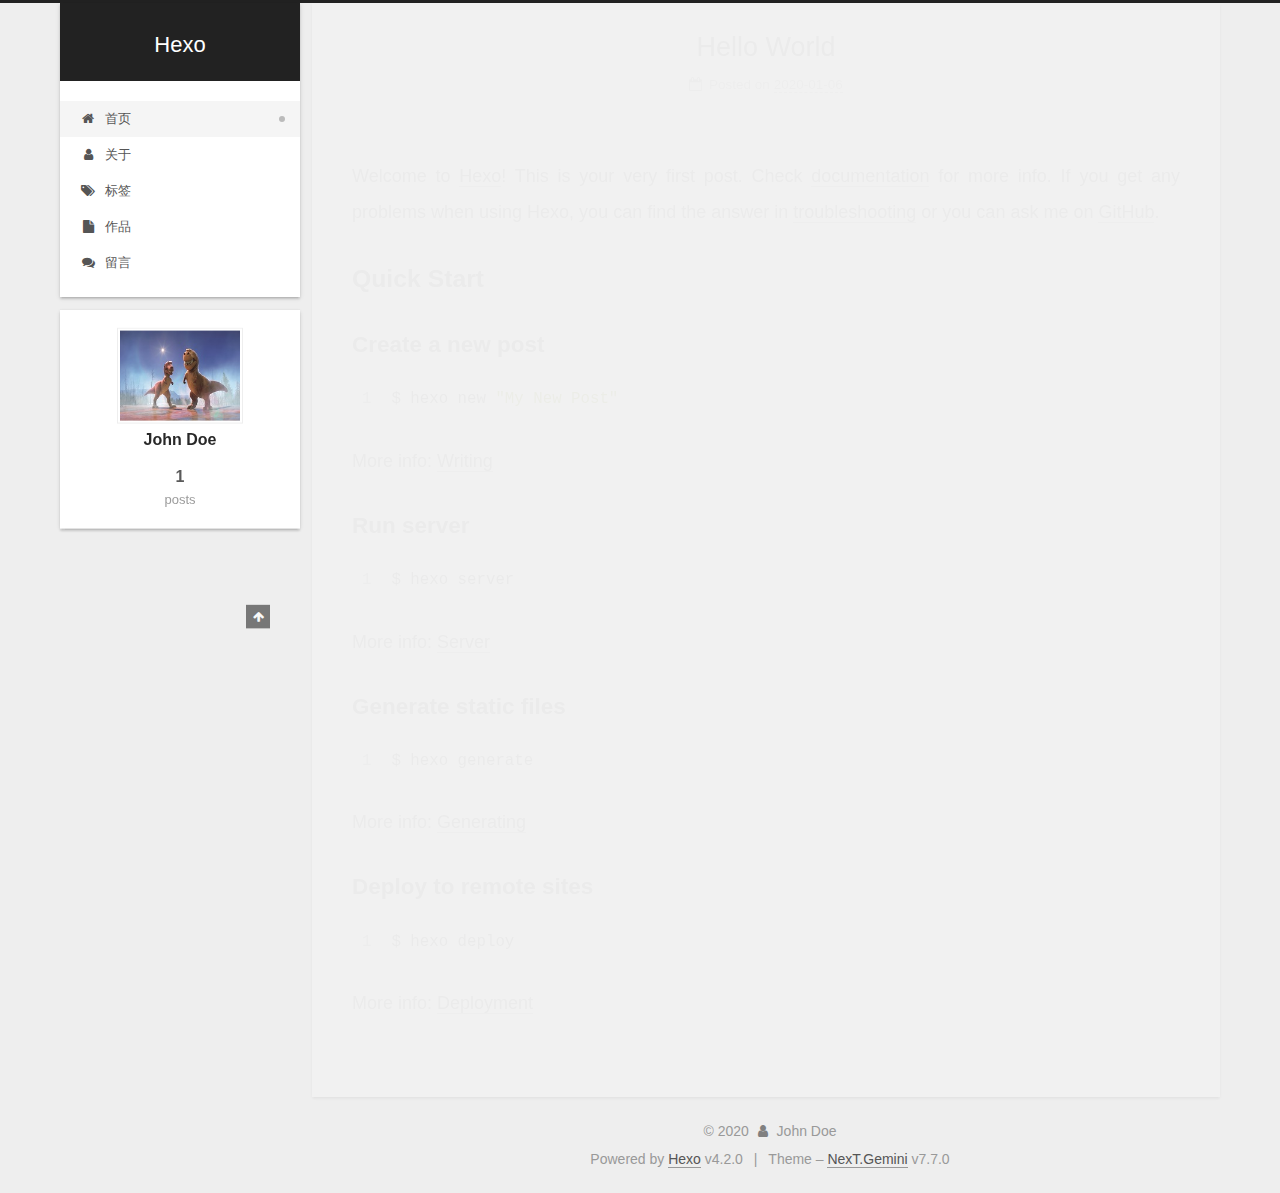
==== commit dcc815ca: "Site updated: 2020-01-06 19:17:33" ====
--- a/index.html
+++ b/index.html
@@ -26,7 +26,7 @@
     exturl: false,
     sidebar: {"position":"left","display":"post","padding":18,"offset":12,"onmobile":false},
     copycode: {"enable":false,"show_result":false,"style":null},
-    back2top: {"enable":true,"sidebar":false,"scrollpercent":false},
+    back2top: {"enable":true,"sidebar":true,"scrollpercent":true},
     bookmark: {"enable":false,"color":"#222","save":"auto"},
     fancybox: false,
     mediumzoom: false,
@@ -129,14 +129,29 @@
 <nav class="site-nav">
   
   <ul id="menu" class="menu">
-        <li class="menu-item menu-item-home">
-
-    <a href="/" rel="section"><i class="fa fa-fw fa-home"></i>Home</a>
+        <li class="menu-item menu-item-首页">
+
+    <a href="/" rel="section"><i class="fa fa-fw fa-home"></i>首页</a>
 
   </li>
-        <li class="menu-item menu-item-archives">
-
-    <a href="/archives/" rel="section"><i class="fa fa-fw fa-archive"></i>Archives</a>
+        <li class="menu-item menu-item-关于">
+
+    <a href="/about/" rel="section"><i class="fa fa-fw fa-user"></i>关于</a>
+
+  </li>
+        <li class="menu-item menu-item-标签">
+
+    <a href="/tags/" rel="section"><i class="fa fa-fw fa-tags"></i>标签</a>
+
+  </li>
+        <li class="menu-item menu-item-作品">
+
+    <a href="/404/" rel="section"><i class="fa fa-fw fa-file"></i>作品</a>
+
+  </li>
+        <li class="menu-item menu-item-留言">
+
+    <a href="/sitemap.xml" rel="section"><i class="fa fa-fw fa-comments"></i>留言</a>
 
   </li>
   </ul>
@@ -146,10 +161,6 @@
     </header>
 
     
-  <div class="back-to-top">
-    <i class="fa fa-arrow-up"></i>
-    <span>0%</span>
-  </div>
 
 
     <main class="main">
@@ -168,7 +179,7 @@
     <link itemprop="mainEntityOfPage" href="http://yoursite.com/2020/01/06/hello-world/">
 
     <span hidden itemprop="author" itemscope itemtype="http://schema.org/Person">
-      <meta itemprop="image" content="/images/avatar.gif">
+      <meta itemprop="image" content="/images/kl.jpg">
       <meta itemprop="name" content="John Doe">
       <meta itemprop="description" content="">
     </span>
@@ -290,14 +301,15 @@
 
       <div class="site-overview-wrap sidebar-panel">
         <div class="site-author motion-element" itemprop="author" itemscope itemtype="http://schema.org/Person">
+    <img class="site-author-image" itemprop="image" alt="John Doe"
+      src="/images/kl.jpg">
   <p class="site-author-name" itemprop="name">John Doe</p>
   <div class="site-description" itemprop="description"></div>
 </div>
 <div class="site-state-wrap motion-element">
   <nav class="site-state">
       <div class="site-state-item site-state-posts">
-          <a href="/archives/">
-        
+          <a href="/archives">
           <span class="site-state-item-count">1</span>
           <span class="site-state-item-name">posts</span>
         </a>
@@ -308,6 +320,10 @@
 
 
       </div>
+        <div class="back-to-top motion-element">
+          <i class="fa fa-arrow-up"></i>
+          <span>0%</span>
+        </div>
 
     </div>
   </aside>
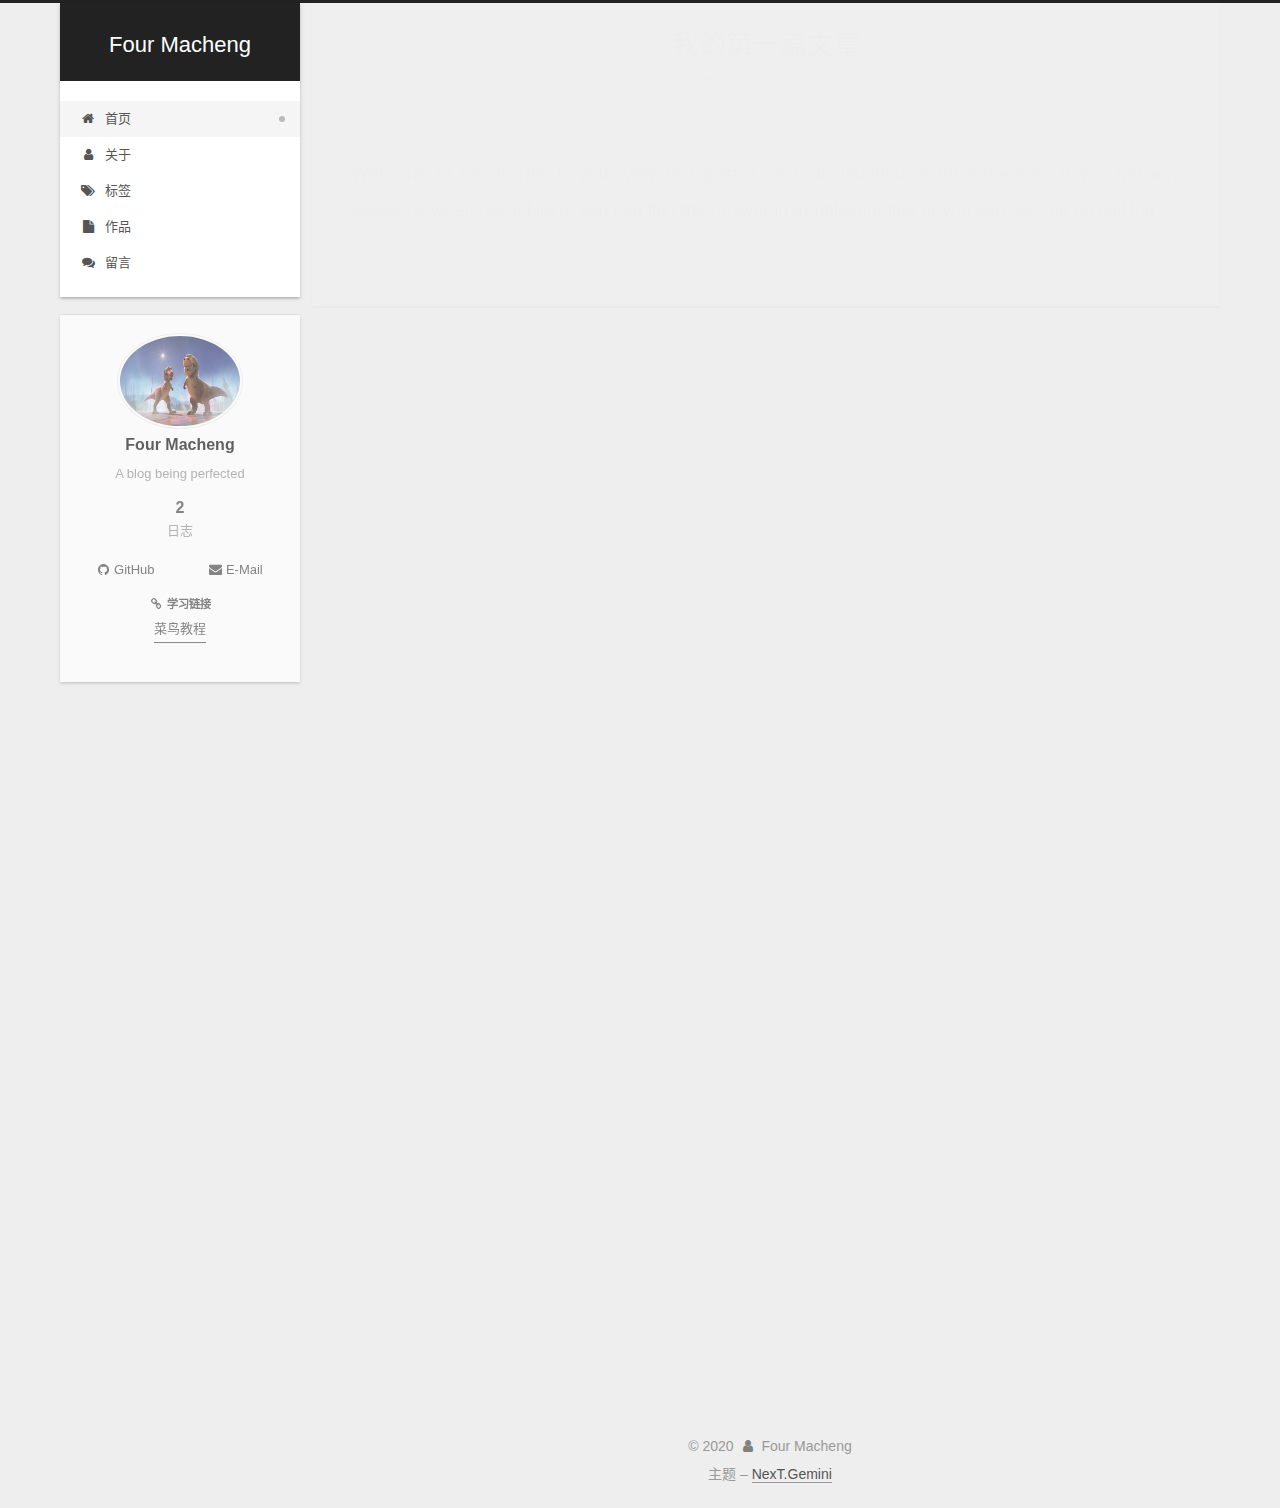
==== commit 7fdf7ac9: "Site updated: 2020-01-07 00:00:56" ====
--- a/index.html
+++ b/index.html
@@ -1,5 +1,5 @@
 <!DOCTYPE html>
-<html lang="en">
+<html lang="zh-CN">
 <head>
   <meta charset="UTF-8">
 <meta name="viewport" content="width=device-width, initial-scale=1, maximum-scale=2">
@@ -19,7 +19,7 @@
 <script id="hexo-configurations">
   var NexT = window.NexT || {};
   var CONFIG = {
-    hostname: new URL('http://yoursite.com').hostname,
+    hostname: new URL('http://tudou6.github.io').hostname,
     root: '/',
     scheme: 'Gemini',
     version: '7.7.0',
@@ -46,15 +46,17 @@
   };
 </script>
 
-  <meta property="og:type" content="website">
-<meta property="og:title" content="Hexo">
-<meta property="og:url" content="http://yoursite.com/index.html">
-<meta property="og:site_name" content="Hexo">
-<meta property="og:locale" content="en_US">
-<meta property="article:author" content="John Doe">
+  <meta name="description" content="A blog being perfected">
+<meta property="og:type" content="website">
+<meta property="og:title" content="Four Macheng">
+<meta property="og:url" content="http://tudou6.github.io/index.html">
+<meta property="og:site_name" content="Four Macheng">
+<meta property="og:description" content="A blog being perfected">
+<meta property="og:locale" content="zh_CN">
+<meta property="article:author" content="Four Macheng">
 <meta name="twitter:card" content="summary">
 
-<link rel="canonical" href="http://yoursite.com/">
+<link rel="canonical" href="http://tudou6.github.io/">
 
 
 <script id="page-configurations">
@@ -66,7 +68,7 @@
   };
 </script>
 
-  <title>Hexo</title>
+  <title>Four Macheng</title>
   
 
 
@@ -110,14 +112,14 @@
     <div>
       <a href="/" class="brand" rel="start">
         <span class="logo-line-before"><i></i></span>
-        <span class="site-title">Hexo</span>
+        <span class="site-title">Four Macheng</span>
         <span class="logo-line-after"><i></i></span>
       </a>
     </div>
   </div>
 
   <div class="site-nav-toggle">
-    <div class="toggle" aria-label="Toggle navigation bar">
+    <div class="toggle" aria-label="切换导航栏">
       <span class="toggle-line toggle-line-first"></span>
       <span class="toggle-line toggle-line-middle"></span>
       <span class="toggle-line toggle-line-last"></span>
@@ -175,22 +177,22 @@
         
   
   
-  <article itemscope itemtype="http://schema.org/Article" class="post-block home" lang="en">
-    <link itemprop="mainEntityOfPage" href="http://yoursite.com/2020/01/06/hello-world/">
+  <article itemscope itemtype="http://schema.org/Article" class="post-block home" lang="zh-CN">
+    <link itemprop="mainEntityOfPage" href="http://tudou6.github.io/2020/01/06/%E6%88%91%E7%9A%84%E7%AC%AC%E4%B8%80%E7%AF%87%E6%96%87%E7%AB%A0/">
 
     <span hidden itemprop="author" itemscope itemtype="http://schema.org/Person">
       <meta itemprop="image" content="/images/kl.jpg">
-      <meta itemprop="name" content="John Doe">
-      <meta itemprop="description" content="">
+      <meta itemprop="name" content="Four Macheng">
+      <meta itemprop="description" content="A blog being perfected">
     </span>
 
     <span hidden itemprop="publisher" itemscope itemtype="http://schema.org/Organization">
-      <meta itemprop="name" content="Hexo">
+      <meta itemprop="name" content="Four Macheng">
     </span>
       <header class="post-header">
         <h1 class="post-title" itemprop="name headline">
           
-            <a href="/2020/01/06/hello-world/" class="post-title-link" itemprop="url">Hello World</a>
+            <a href="/2020/01/06/%E6%88%91%E7%9A%84%E7%AC%AC%E4%B8%80%E7%AF%87%E6%96%87%E7%AB%A0/" class="post-title-link" itemprop="url">我的第一篇文章</a>
         </h1>
 
         <div class="post-meta">
@@ -198,9 +200,10 @@
               <span class="post-meta-item-icon">
                 <i class="fa fa-calendar-o"></i>
               </span>
-              <span class="post-meta-item-text">Posted on</span>
-
-              <time title="Created: 2020-01-06 13:38:58" itemprop="dateCreated datePublished" datetime="2020-01-06T13:38:58+08:00">2020-01-06</time>
+              <span class="post-meta-item-text">发表于</span>
+              
+
+              <time title="创建时间：2020-01-06 23:49:29 / 修改时间：23:59:28" itemprop="dateCreated datePublished" datetime="2020-01-06T23:49:29+08:00">2020-01-06</time>
             </span>
 
           
@@ -215,6 +218,68 @@
 
       
           <p>Welcome to <a href="https://hexo.io/" target="_blank" rel="noopener">Hexo</a>! This is your very first post. Check <a href="https://hexo.io/docs/" target="_blank" rel="noopener">documentation</a> for more info. If you get any problems when using Hexo, you can find the answer in <a href="https://hexo.io/docs/troubleshooting.html" target="_blank" rel="noopener">troubleshooting</a> or you can ask me on <a href="https://github.com/hexojs/hexo/issues" target="_blank" rel="noopener">GitHub</a>.</p>
+
+      
+    </div>
+    
+    <div>
+      
+    </div>
+
+    
+    
+    
+      <footer class="post-footer">
+        <div class="post-eof"></div>
+      </footer>
+  </article>
+  
+  
+  
+
+        
+  
+  
+  <article itemscope itemtype="http://schema.org/Article" class="post-block home" lang="zh-CN">
+    <link itemprop="mainEntityOfPage" href="http://tudou6.github.io/2020/01/06/hello-world/">
+
+    <span hidden itemprop="author" itemscope itemtype="http://schema.org/Person">
+      <meta itemprop="image" content="/images/kl.jpg">
+      <meta itemprop="name" content="Four Macheng">
+      <meta itemprop="description" content="A blog being perfected">
+    </span>
+
+    <span hidden itemprop="publisher" itemscope itemtype="http://schema.org/Organization">
+      <meta itemprop="name" content="Four Macheng">
+    </span>
+      <header class="post-header">
+        <h1 class="post-title" itemprop="name headline">
+          
+            <a href="/2020/01/06/hello-world/" class="post-title-link" itemprop="url">Hello World</a>
+        </h1>
+
+        <div class="post-meta">
+            <span class="post-meta-item">
+              <span class="post-meta-item-icon">
+                <i class="fa fa-calendar-o"></i>
+              </span>
+              <span class="post-meta-item-text">发表于</span>
+
+              <time title="创建时间：2020-01-06 13:38:58" itemprop="dateCreated datePublished" datetime="2020-01-06T13:38:58+08:00">2020-01-06</time>
+            </span>
+
+          
+
+        </div>
+      </header>
+
+    
+    
+    
+    <div class="post-body" itemprop="articleBody">
+
+      
+          <p>Welcome to <a href="https://hexo.io/" target="_blank" rel="noopener">Hexo</a>! This is your very first post. Check <a href="https://hexo.io/docs/" target="_blank" rel="noopener">documentation</a> for more info. If you get any problems when using Hexo, you can find the answer in <a href="https://hexo.io/docs/troubleshooting.html" target="_blank" rel="noopener">troubleshooting</a> or you can ask me on <a href="https://github.com/hexojs/hexo/issues" target="_blank" rel="noopener">GitHub</a>.</p>
 <h2 id="Quick-Start"><a href="#Quick-Start" class="headerlink" title="Quick Start"></a>Quick Start</h2><h3 id="Create-a-new-post"><a href="#Create-a-new-post" class="headerlink" title="Create a new post"></a>Create a new post</h3><figure class="highlight bash"><table><tr><td class="gutter"><pre><span class="line">1</span><br></pre></td><td class="code"><pre><span class="line">$ hexo new <span class="string">"My New Post"</span></span><br></pre></td></tr></table></figure>
 
 <p>More info: <a href="https://hexo.io/docs/writing.html" target="_blank" rel="noopener">Writing</a></p>
@@ -228,6 +293,10 @@
 
 <p>More info: <a href="https://hexo.io/docs/one-command-deployment.html" target="_blank" rel="noopener">Deployment</a></p>
 
+      
+    </div>
+    
+    <div>
       
     </div>
 
@@ -287,10 +356,10 @@
 
       <ul class="sidebar-nav motion-element">
         <li class="sidebar-nav-toc">
-          Table of Contents
+          文章目录
         </li>
         <li class="sidebar-nav-overview">
-          Overview
+          站点概览
         </li>
       </ul>
 
@@ -301,23 +370,42 @@
 
       <div class="site-overview-wrap sidebar-panel">
         <div class="site-author motion-element" itemprop="author" itemscope itemtype="http://schema.org/Person">
-    <img class="site-author-image" itemprop="image" alt="John Doe"
+    <img class="site-author-image" itemprop="image" alt="Four Macheng"
       src="/images/kl.jpg">
-  <p class="site-author-name" itemprop="name">John Doe</p>
-  <div class="site-description" itemprop="description"></div>
+  <p class="site-author-name" itemprop="name">Four Macheng</p>
+  <div class="site-description" itemprop="description">A blog being perfected</div>
 </div>
 <div class="site-state-wrap motion-element">
   <nav class="site-state">
       <div class="site-state-item site-state-posts">
           <a href="/archives">
-          <span class="site-state-item-count">1</span>
-          <span class="site-state-item-name">posts</span>
+          <span class="site-state-item-count">2</span>
+          <span class="site-state-item-name">日志</span>
         </a>
       </div>
   </nav>
 </div>
-
-
+  <div class="links-of-author motion-element">
+      <span class="links-of-author-item">
+        <a href="https://tudou6.github.io/" title="GitHub → https:&#x2F;&#x2F;tudou6.github.io"><i class="fa fa-fw fa-github"></i>GitHub</a>
+      </span>
+      <span class="links-of-author-item">
+        <a href="mailto:282576709@qq.com" title="E-Mail → mailto:282576709@qq.com" rel="noopener" target="_blank"><i class="fa fa-fw fa-envelope"></i>E-Mail</a>
+      </span>
+  </div>
+
+
+  <div class="links-of-blogroll motion-element">
+    <div class="links-of-blogroll-title">
+      <i class="fa fa-fw fa-link"></i>
+      学习链接
+    </div>
+    <ul class="links-of-blogroll-list">
+        <li class="links-of-blogroll-item">
+          <a href="https://www.runoob.com/" title="https:&#x2F;&#x2F;www.runoob.com&#x2F;" rel="noopener" target="_blank">菜鸟教程</a>
+        </li>
+    </ul>
+  </div>
 
       </div>
         <div class="back-to-top motion-element">
@@ -344,12 +432,9 @@
   <span class="with-love">
     <i class="fa fa-user"></i>
   </span>
-  <span class="author" itemprop="copyrightHolder">John Doe</span>
+  <span class="author" itemprop="copyrightHolder">Four Macheng</span>
 </div>
-  <div class="powered-by">Powered by <a href="https://hexo.io/" class="theme-link" rel="noopener" target="_blank">Hexo</a> v4.2.0
-  </div>
-  <span class="post-meta-divider">|</span>
-  <div class="theme-info">Theme – <a href="https://theme-next.org/" class="theme-link" rel="noopener" target="_blank">NexT.Gemini</a> v7.7.0
+  <div class="theme-info">主题 – <a href="https://theme-next.org/" class="theme-link" rel="noopener" target="_blank">NexT.Gemini</a>
   </div>
 
         
--- a/css/main.css
+++ b/css/main.css
@@ -1132,6 +1132,13 @@
   margin: 0 auto;
   max-width: 120px;
   padding: 2px;
+  border-radius: 50%;
+}
+.site-author-image {
+  transition: transform 1s ease-out;
+}
+.site-author-image:hover {
+  transform: rotateZ(360deg);
 }
 .site-author-name {
   color: #222;
@@ -1159,7 +1166,7 @@
 }
 .links-of-author a::before,
 .links-of-author span.exturl::before {
-  background: #134eff;
+  background: #05f106;
   border-radius: 50%;
   content: ' ';
   display: inline-block;
@@ -1466,38 +1473,21 @@
   }
 }
 .back-to-top {
-  background: #222;
-  bottom: -100px;
-  box-sizing: border-box;
-  color: #fff;
-  cursor: pointer;
+  background: #eee;
   font-size: 12px;
-  left: 30px;
-  opacity: 0.6;
-  padding: 0 6px;
-  position: fixed;
-  text-align: center;
-  transition-property: bottom;
-  z-index: 1300;
+  margin: 8px -10px -20px;
+  opacity: 0;
+  text-align: center;
   transition-delay: 0s;
   transition-duration: 0.2s;
   transition-timing-function: ease-in-out;
-  width: 24px;
-}
-.back-to-top span {
-  display: none;
-}
-.back-to-top:hover {
-  color: #fc6423;
 }
 .back-to-top.back-to-top-on {
-  bottom: 30px;
-}
-@media (max-width: 991px) {
-  .back-to-top {
-    left: 20px;
-    opacity: 0.8;
-  }
+  cursor: pointer;
+  opacity: 0.6;
+}
+.back-to-top.back-to-top-on:hover {
+  opacity: 0.8;
 }
 .post-body {
   font-family: 'Lato', "PingFang SC", "Microsoft YaHei", sans-serif;
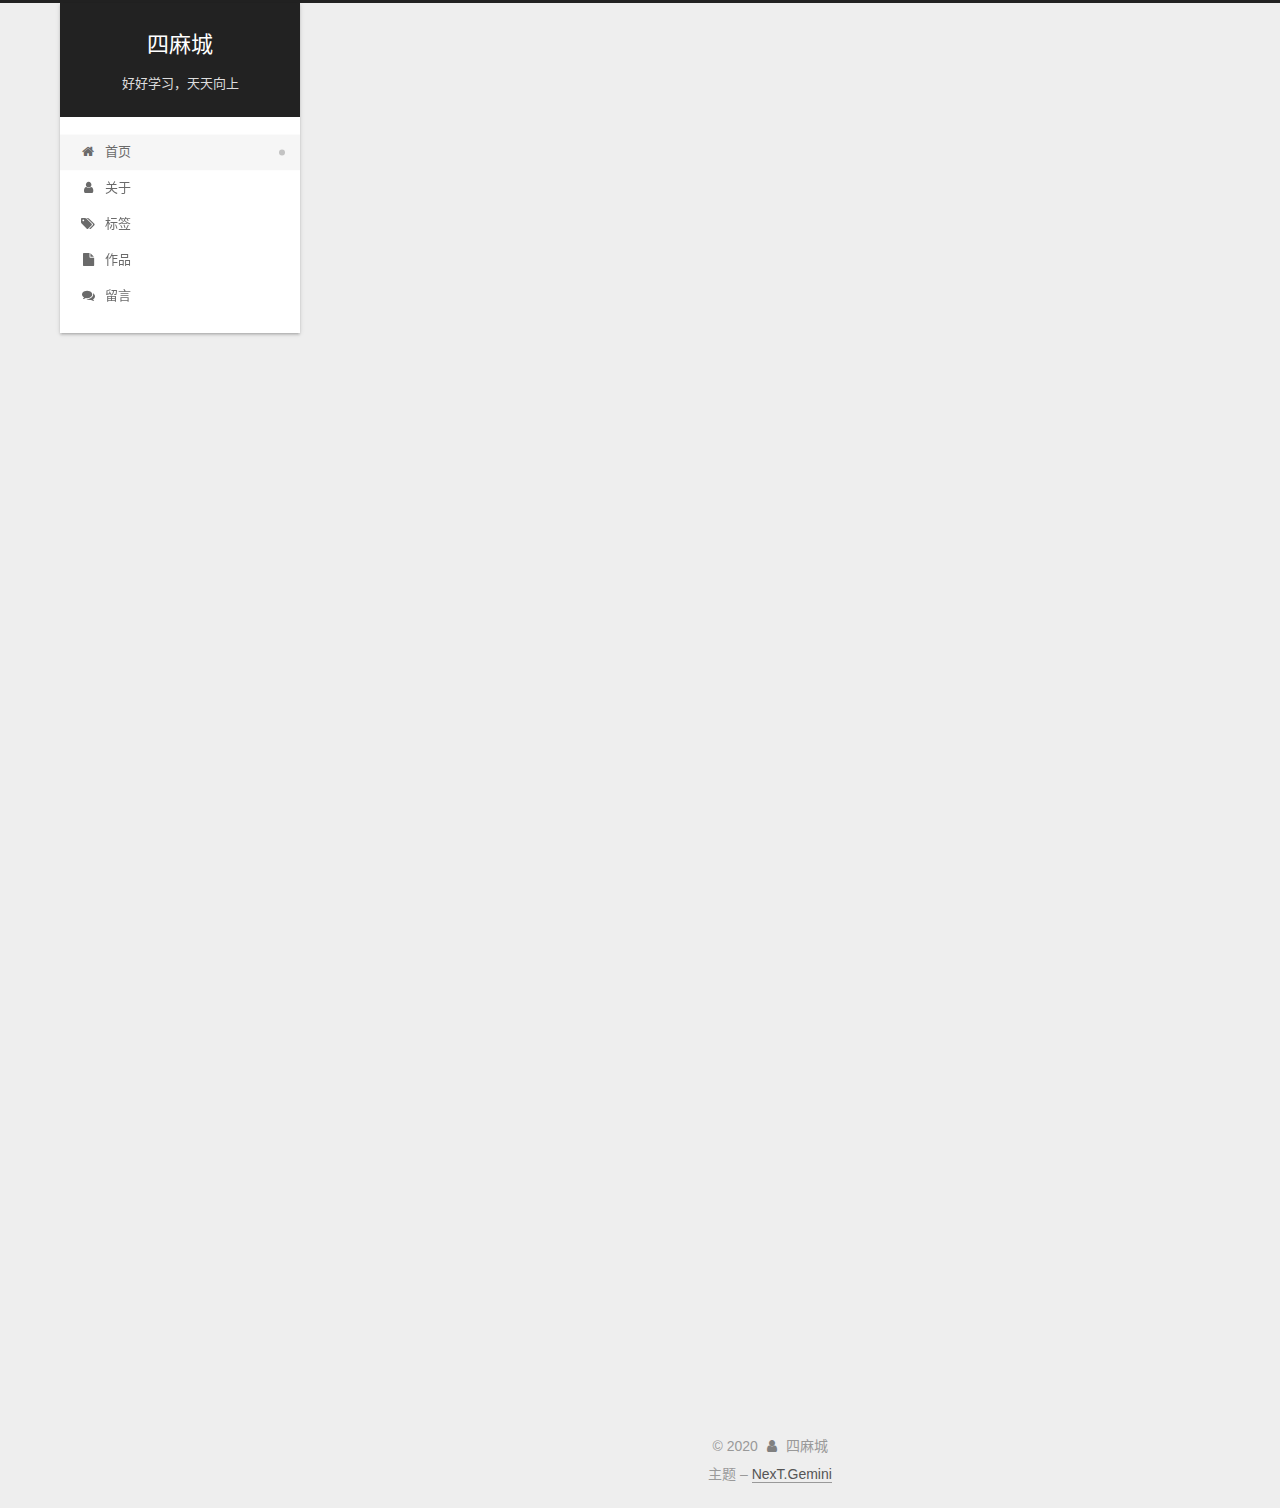
==== commit 554267be: "Site updated: 2020-01-07 00:46:07" ====
--- a/index.html
+++ b/index.html
@@ -46,14 +46,14 @@
   };
 </script>
 
-  <meta name="description" content="A blog being perfected">
+  <meta name="description" content="专注于前端的孩子">
 <meta property="og:type" content="website">
-<meta property="og:title" content="Four Macheng">
+<meta property="og:title" content="四麻城">
 <meta property="og:url" content="http://tudou6.github.io/index.html">
-<meta property="og:site_name" content="Four Macheng">
-<meta property="og:description" content="A blog being perfected">
+<meta property="og:site_name" content="四麻城">
+<meta property="og:description" content="专注于前端的孩子">
 <meta property="og:locale" content="zh_CN">
-<meta property="article:author" content="Four Macheng">
+<meta property="article:author" content="四麻城">
 <meta name="twitter:card" content="summary">
 
 <link rel="canonical" href="http://tudou6.github.io/">
@@ -68,7 +68,7 @@
   };
 </script>
 
-  <title>Four Macheng</title>
+  <title>四麻城</title>
   
 
 
@@ -112,10 +112,11 @@
     <div>
       <a href="/" class="brand" rel="start">
         <span class="logo-line-before"><i></i></span>
-        <span class="site-title">Four Macheng</span>
+        <span class="site-title">四麻城</span>
         <span class="logo-line-after"><i></i></span>
       </a>
     </div>
+        <p class="site-subtitle">好好学习，天天向上</p>
   </div>
 
   <div class="site-nav-toggle">
@@ -182,12 +183,12 @@
 
     <span hidden itemprop="author" itemscope itemtype="http://schema.org/Person">
       <meta itemprop="image" content="/images/kl.jpg">
-      <meta itemprop="name" content="Four Macheng">
-      <meta itemprop="description" content="A blog being perfected">
+      <meta itemprop="name" content="四麻城">
+      <meta itemprop="description" content="专注于前端的孩子">
     </span>
 
     <span hidden itemprop="publisher" itemscope itemtype="http://schema.org/Organization">
-      <meta itemprop="name" content="Four Macheng">
+      <meta itemprop="name" content="四麻城">
     </span>
       <header class="post-header">
         <h1 class="post-title" itemprop="name headline">
@@ -245,12 +246,12 @@
 
     <span hidden itemprop="author" itemscope itemtype="http://schema.org/Person">
       <meta itemprop="image" content="/images/kl.jpg">
-      <meta itemprop="name" content="Four Macheng">
-      <meta itemprop="description" content="A blog being perfected">
+      <meta itemprop="name" content="四麻城">
+      <meta itemprop="description" content="专注于前端的孩子">
     </span>
 
     <span hidden itemprop="publisher" itemscope itemtype="http://schema.org/Organization">
-      <meta itemprop="name" content="Four Macheng">
+      <meta itemprop="name" content="四麻城">
     </span>
       <header class="post-header">
         <h1 class="post-title" itemprop="name headline">
@@ -370,10 +371,10 @@
 
       <div class="site-overview-wrap sidebar-panel">
         <div class="site-author motion-element" itemprop="author" itemscope itemtype="http://schema.org/Person">
-    <img class="site-author-image" itemprop="image" alt="Four Macheng"
+    <img class="site-author-image" itemprop="image" alt="四麻城"
       src="/images/kl.jpg">
-  <p class="site-author-name" itemprop="name">Four Macheng</p>
-  <div class="site-description" itemprop="description">A blog being perfected</div>
+  <p class="site-author-name" itemprop="name">四麻城</p>
+  <div class="site-description" itemprop="description">专注于前端的孩子</div>
 </div>
 <div class="site-state-wrap motion-element">
   <nav class="site-state">
@@ -432,7 +433,7 @@
   <span class="with-love">
     <i class="fa fa-user"></i>
   </span>
-  <span class="author" itemprop="copyrightHolder">Four Macheng</span>
+  <span class="author" itemprop="copyrightHolder">四麻城</span>
 </div>
   <div class="theme-info">主题 – <a href="https://theme-next.org/" class="theme-link" rel="noopener" target="_blank">NexT.Gemini</a>
   </div>
--- a/css/main.css
+++ b/css/main.css
@@ -1166,7 +1166,7 @@
 }
 .links-of-author a::before,
 .links-of-author span.exturl::before {
-  background: #05f106;
+  background: #d73b86;
   border-radius: 50%;
   content: ' ';
   display: inline-block;
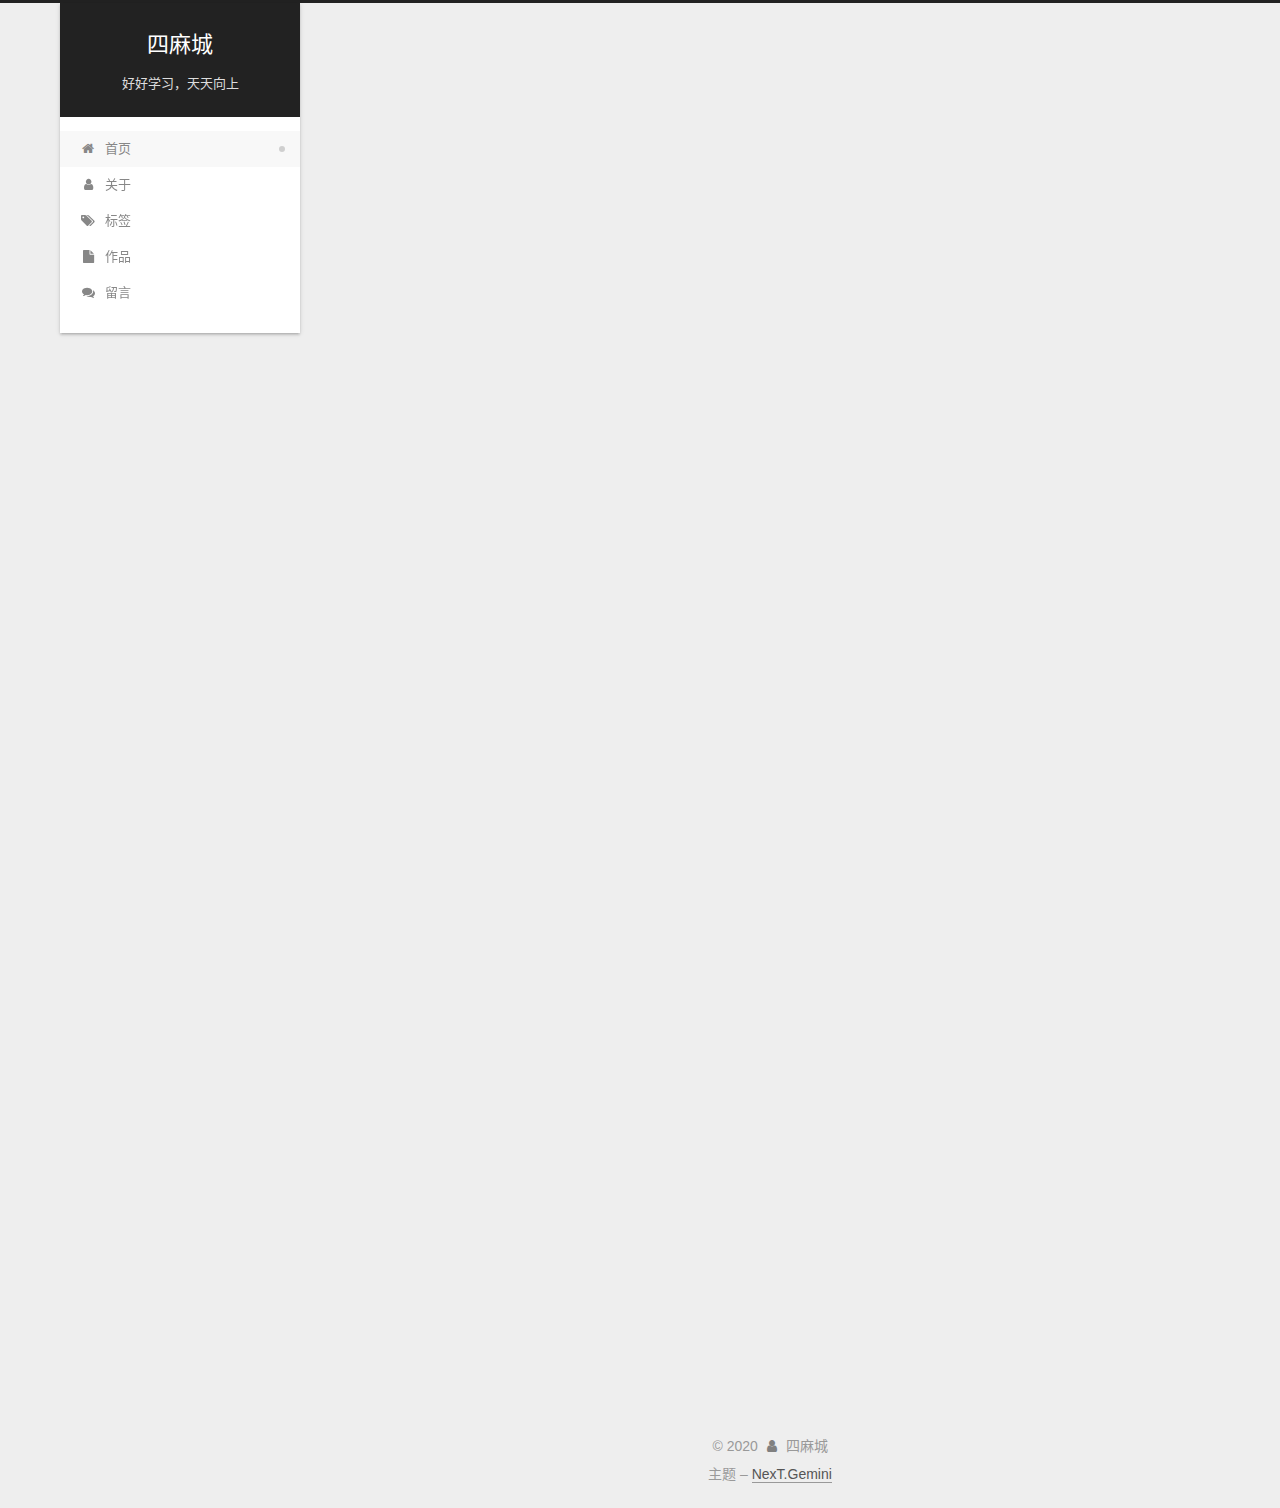
==== commit 3b6ae800: "Site updated: 2020-01-07 00:49:07" ====
--- a/index.html
+++ b/index.html
@@ -388,7 +388,7 @@
 </div>
   <div class="links-of-author motion-element">
       <span class="links-of-author-item">
-        <a href="https://tudou6.github.io/" title="GitHub → https:&#x2F;&#x2F;tudou6.github.io"><i class="fa fa-fw fa-github"></i>GitHub</a>
+        <a href="https://https//github.com/tudou6" title="GitHub → https:&#x2F;&#x2F;https:&#x2F;&#x2F;github.com&#x2F;tudou6" rel="noopener" target="_blank"><i class="fa fa-fw fa-github"></i>GitHub</a>
       </span>
       <span class="links-of-author-item">
         <a href="mailto:282576709@qq.com" title="E-Mail → mailto:282576709@qq.com" rel="noopener" target="_blank"><i class="fa fa-fw fa-envelope"></i>E-Mail</a>
--- a/css/main.css
+++ b/css/main.css
@@ -1166,7 +1166,7 @@
 }
 .links-of-author a::before,
 .links-of-author span.exturl::before {
-  background: #d73b86;
+  background: #425b4f;
   border-radius: 50%;
   content: ' ';
   display: inline-block;
